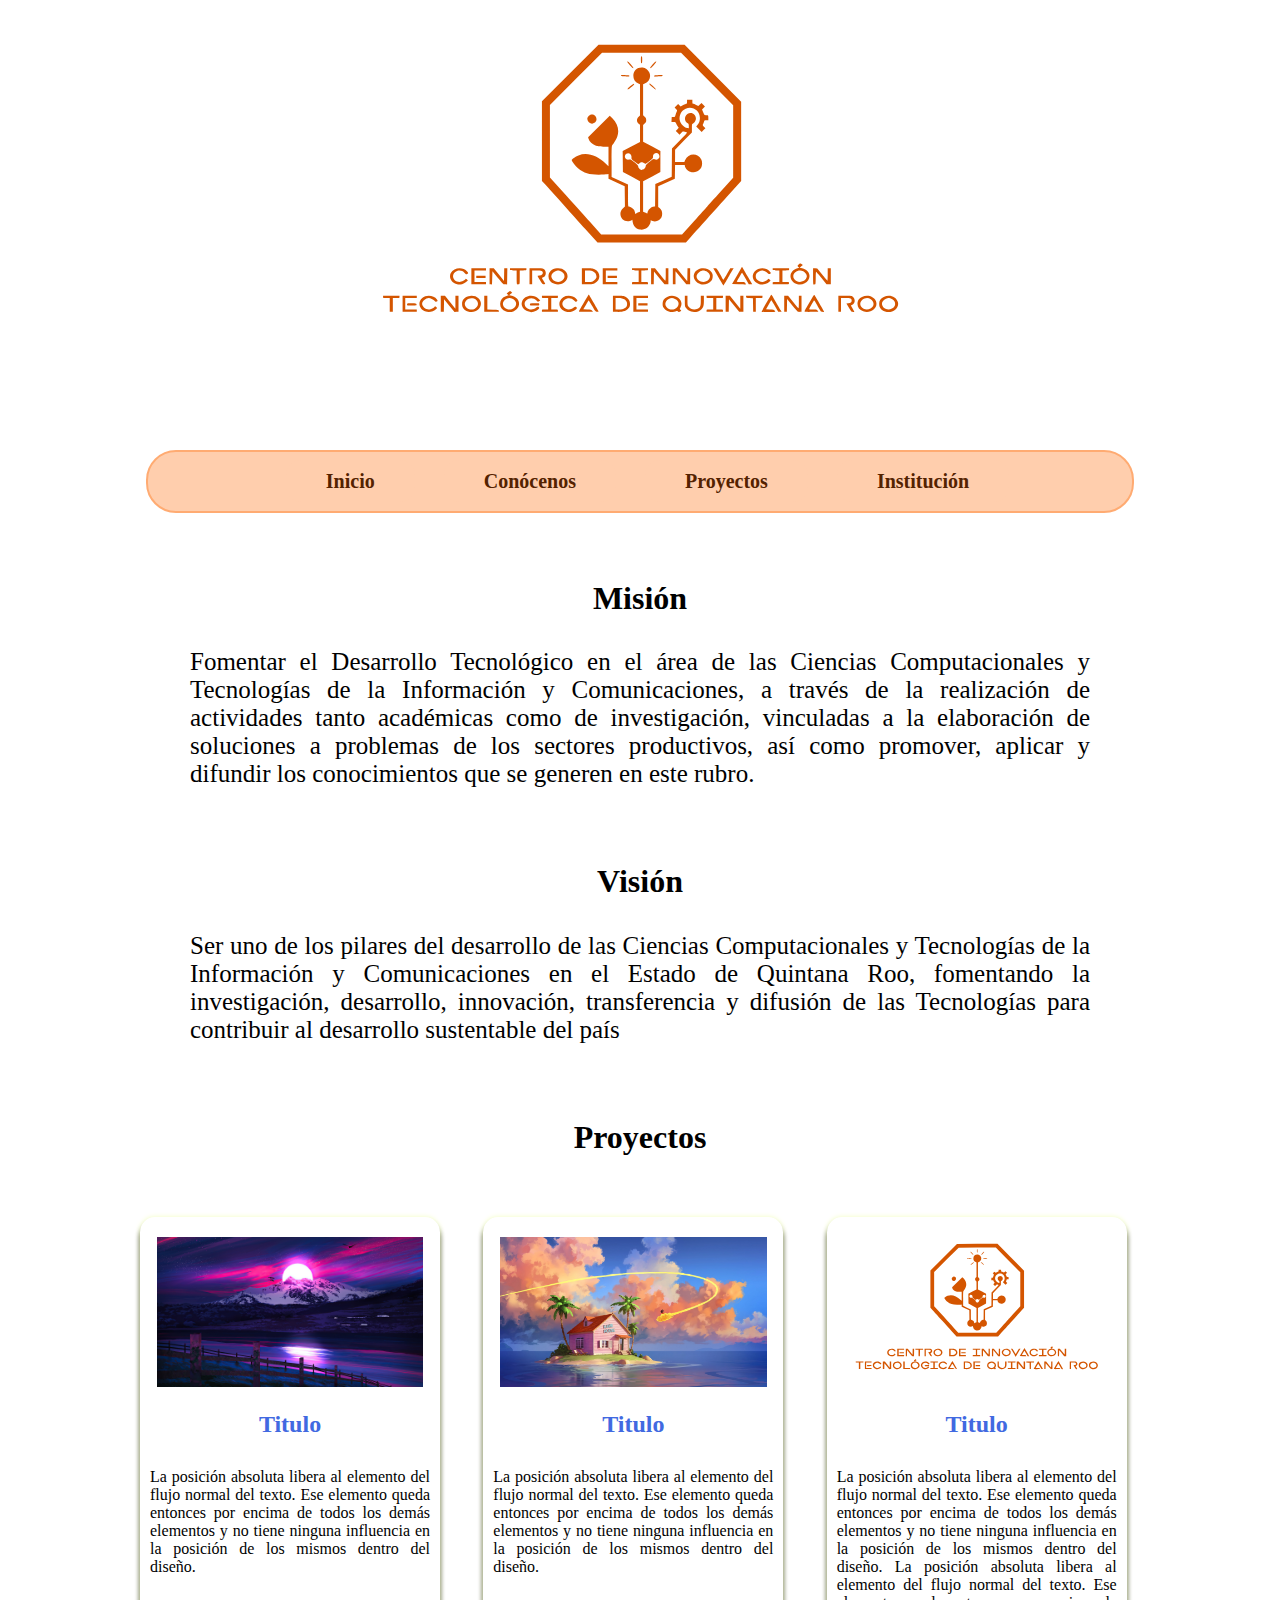
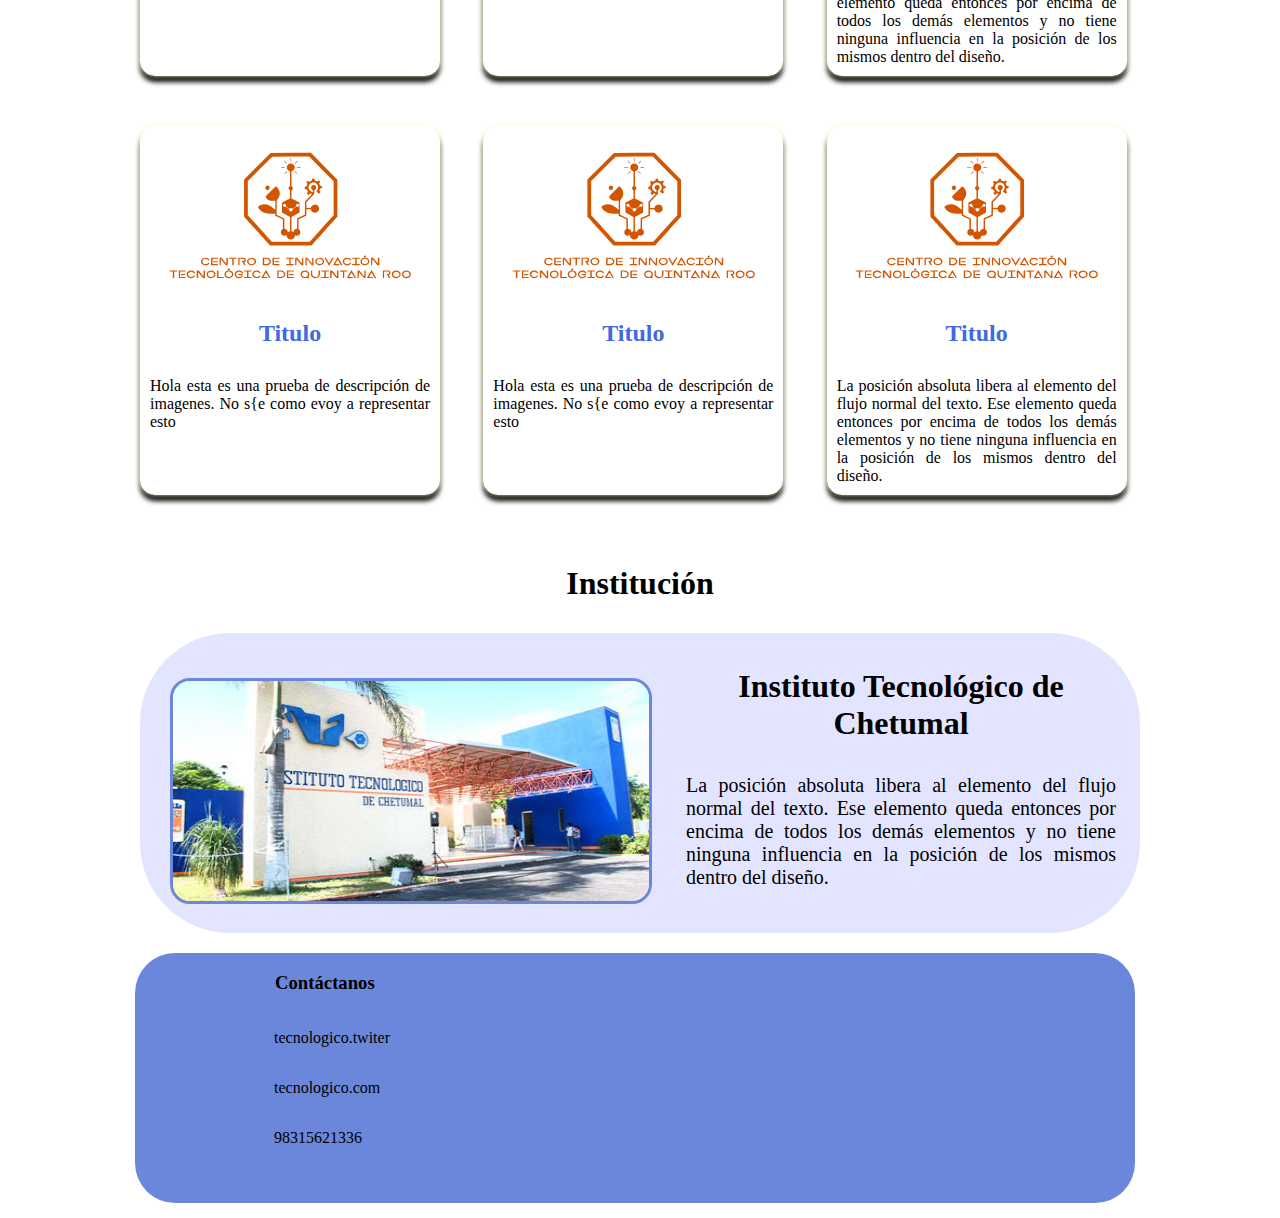
==== paginas/index.html @ 15951a75 "Primer commit" ====
<!doctype html>
<html>
	<link rel="stylesheet" href="https://cdnjs.cloudflare.com/ajax/libs/font-awesome/6.1.1/css/all.min.css" integrity="sha512-KfkfwYDsLkIlwQp6LFnl8zNdLGxu9YAA1QvwINks4PhcElQSvqcyVLLD9aMhXd13uQjoXtEKNosOWaZqXgel0g==" crossorigin="anonymous" referrerpolicy="no-referrer" />
	
	<link rel="stylesheet" type="text/css" media="all" href="estilos.css">
<head>
<meta charset="utf-8">
<title>index</title>
</head>	
<body>
	

	
	<header> <!-- -------------------------------------Encabezado ------------------------- -->
		<div id = "logo">
			<img src="logo.svg">
		</div>
		
			
		
	</header>
	
	<!--Menu que se implementará a la página web-->
	<div class = "separar"> 
		<div id="menu">
				<ul>			
					<li><a href="#"> Inicio </a></li>
					<li><a href	="#"> Conócenos </a></li>
					<li><a href="#proyectos"> Proyectos </a></li>

					<li><a href="#institucion"> Institución </a></li>
				</ul>
		</div>
	</div>
	
	
	<div class = "cajaInfo">
		
		<!--<img src="luna.jpg">-->
		<h1>Misión</h1>
		<p>Fomentar el Desarrollo Tecnológico en el área de las Ciencias Computacionales y Tecnologías de la Información y Comunicaciones, a través de la realización de actividades tanto académicas como de investigación, vinculadas a la elaboración de soluciones a problemas de los sectores productivos, así como promover, aplicar y difundir los conocimientos que se generen en este rubro.</p>
		
		
	
	</div>
	
	<div class = "cajaInfo">
		
		<!--<img src="luna.jpg">-->
		<h1>Visión</h1>
		<p>Ser uno de los pilares del desarrollo de las Ciencias Computacionales y Tecnologías de la Información y Comunicaciones en el Estado de Quintana Roo, fomentando la investigación, desarrollo, innovación, transferencia y difusión de las Tecnologías para contribuir al desarrollo sustentable del país</p>
		
		
	
	</div>
	
	<h1 id = "proyectos">Proyectos</h1>

	<div id = "cajaFotos">
		
		
	
		<div class = "galeria">
			<div class = "foto">
				<img src="luna.jpg">
			</div>

			<div class = "descripcionFoto">
				<h2>Titulo</h2>
				<p>La posición absoluta libera al elemento del flujo normal del texto. Ese elemento queda entonces por encima de todos los demás elementos y no tiene ninguna influencia en la posición de los mismos dentro del diseño.</p>
			</div>
		</div>

		<div class = "galeria">
			<div class = "foto">
				<img src="paisaje.jpg">
				
			</div>

			<div class = "descripcionFoto">
				<h2>Titulo</h2>
				<p>La posición absoluta libera al elemento del flujo normal del texto. Ese elemento queda entonces por encima de todos los demás elementos y no tiene ninguna influencia en la posición de los mismos dentro del diseño.</p>
			</div>
		</div>

		<div class = "galeria">
			<div class = "foto">
				<img src="logo.svg">
				
			</div>

			<div class = "descripcionFoto">
				<h2>Titulo</h2>
				<p>La posición absoluta libera al elemento del flujo normal del texto. Ese elemento queda entonces por encima de todos los demás elementos y no tiene ninguna influencia en la posición de los mismos dentro del diseño. La posición absoluta libera al elemento del flujo normal del texto. Ese elemento queda entonces por encima de todos los demás elementos y no tiene ninguna influencia en la posición de los mismos dentro del diseño.</p>
			</div>
		</div>

		<div class = "galeria">
			<div class = "foto">
				<img src="logo.svg">
				
			</div>

			<div class = "descripcionFoto">
				<h2>Titulo</h2>
				<p>Hola esta es una prueba de descripción de imagenes. No s{e como evoy a representar esto</p>
			</div>
		</div>
	
		<div class = "galeria">
			<div class = "foto">
				<img src="logo.svg">
				
			</div>

			<div class = "descripcionFoto">
				<h2>Titulo</h2>
				<p>Hola esta es una prueba de descripción de imagenes. No s{e como evoy a representar esto</p>
			</div>
		</div>
		
		<div class = "galeria">
			<div class = "foto">
				<img src="logo.svg">
				
			</div>

			<div class = "descripcionFoto">
				<h2>Titulo</h2>
				<p>La posición absoluta libera al elemento del flujo normal del texto. Ese elemento queda entonces por encima de todos los demás elementos y no tiene ninguna influencia en la posición de los mismos dentro del diseño.</p>
			</div>
		</div>
		
	</div>
	
	<h1 id = "institucion">Institución</h1>
	
	<div class = "info_imagen">
		
		<div >
			<img src="TEC_de_Chetumal.jpg">
				
		</div>
		
		
		<div class = "cajaInfo_texto">
			<h1>Instituto Tecnológico de Chetumal</h1>
			<p>La posición absoluta libera al elemento del flujo normal del texto. Ese elemento queda entonces por encima de todos los demás elementos y no tiene ninguna influencia en la posición de los mismos dentro del diseño.</p>
		</div>
		
		
	</div>
	
	
	
	
	
<footer>
	
	<div id = "contacto">
		<h3>Contáctanos</h3>
		
		<div class = "icon"><i class="fa-brands fa-twitter"></i><p>tecnologico.twiter</p></div>
		<div class = "icon"><i class="fa-brands fa-facebook"></i><p>tecnologico.com</p></div>
		<div class = "icon"><i class="fa-solid fa-mobile-button"></i><p>98315621336</p></div>
		
		
	</div>
	

</footer>
	
	
</body>
</html>
---- paginas/estilos.css ----
@charset "utf-8";
/* CSS Document */

/* -----------------------------Para resoluciones menores de 480------------------------------*/
@media only screen and (max-width:699px)
{
		p 
	 {
		color: rgb(0, 0, 0);
	 }

	 body
	 {
		display: flex;
		flex-direction: column;
		align-items: center;
		background: #ffffff;
		width: auto;
		margin: 0 auto;
		/*border: 2px solid rgb(0, 100, 100);*/

	 }


	 header
	 {

		display: flex;
		flex-direction: column;
		align-items: center;
		width: auto;
		height: 250px;
		background: #FFFFFF;
		/*border: 2px solid rgb(0, 0, 0);
		border-radius: 15px;*/
		margin: 20px;

	 }

		#logo{
			
			margin-top: 10px;
		}
		#logo img{
			height: 200px;
		}

	#menu{

		list-style: none;
		padding: 2px;
		width: 400px;
		height:220px;
		background: #FFCEAD	;
		text-align: center;
		border-radius: 30px;
		/*margin-left: auto;
		margin-top: 10px;
		margin-right: 10px;*/


	}

	#menu li {

		display: flex;
		flex-direction: column;
		text-align: center;
		padding-right: 25px;
		margin-bottom: 5px;
	}

	#menu li a {
		/*color: rgb(255, 255, 255);

		padding:10px;
		padding-left: 50px;
		padding-right: 50px;
		display: block;*/
		color: #542200 !important;
		font-size: 20px;
		font-weight: 600;
		padding: 0.5em 1em;
		background: #FFCEAD;
		border: none;
		position: relative;
		border-radius: 15px;
		text-decoration: none;


	}

		#menu li a:hover{
			color: brown!important;
			background: #F2FFBF;
			box-shadow: 0 0 20px #943B00;
			transition: all 0.2s ease;
		}


		div.cajaInfo{
			display: flex;
			flex-direction: column;
			align-items: center;
			width: 500px;

			border-radius: 50px;
			background: #FFFFFF;


		}

		div.cajaInfo h1{

		}

		div.cajaInfo p{

			font-size: 20px;
			text-align: justify;
			margin-top: 10px;
			margin-left: 50px;
			margin-right: 50px;

		}

		div.cajaInfo img{

			margin-top: 30px;
			margin-bottom: 30px;
			border-radius: 50px;
			width: 500px;
		}

		h1{
			margin-top: 50px;
		}

		#cajaFotos{
			display: grid;
			grid-template-columns: repeat(1, 1fr);
			grid-gap: 10px;
			grid-auto-rows: minmax(100px, auto);

			/*margin-left: auto;
			margin-right: 10px;
			border: 2px solid;*/
			width: 300px;
			/*margin: 100px;*/
			flex-direction: row;
			margin-top: 20px;

		}

		div.galeria {
			display: flex;
			flex-direction: column;
			align-items: center;
			margin: auto;
			box-shadow: 0 0px 5px 0 #F2FFBF, 0 6px 5px 0 rgba(0,0,0,9);
			width: 300px;
			border-radius: 15px;


		}

		div.foto img{
			margin-top: 20px;
			width: 100%;
			height: 150px;
		}

		div.descripcionFoto{

			display: flex;
			flex-direction: column;
			align-content: center;


		}

		div.galeria:hover{
			box-shadow: 0 2px 2px 0 lightskyblue, 0 6px 20px 0 rgba(0,0,0,9);
			/*box-shadow: 0 0 30px rgba(255, 255, 255, .9);*/
			transition: all 0.2s ease;
		}

		div.galeria h2{
			text-align: center;
			color: royalblue;
		}

		div.galeria p{
			margin: 10px;
			text-align: justify;
		}
	
	
	
	.info_imagen{
		display: flex;
		flex-direction: column;
		align-items: center;
		
		width: 400px;
		height: auto;
		border-radius: 90px;
		background: #E3E4FF;
		margin: 20px 0;
	}
	
	.info_imagen div img {
		margin-top: 20px;
		width: 100%;
		height: 150px;
		border: 3px solid #6A87DB;
		border-radius: 20px;
		
	}

	.cajaInfo_texto{
		display: none;
		display: flex;
		flex-direction: column;
		align-items: center;
		margin: 20px 0;
		width: 350px;
		
		
	}
	
	.cajaInfo_texto p{
		
		font-size: 20px;
		text-align: justify;
		margin: 10px;
		
	}

	.cajaInfo_texto h1{
		display: flex;
		text-align: center;
		margin-top: 0px;
	}






		footer {
			display: flex;
			flex-direction: row;
			width: 650px;
			height: 250px;
			margin-top: 10px;
			margin-left: 0px;
			background: #6A87DB;
			border-radius: 40px;
			margin-bottom: 15px;

		}

		#contacto{
			display: flex;
			flex-direction: column;
			align-items: flex-start;

			padding-left: 20px;
			width: 200px;

		}

		#contacto h3{
			margin-left: 120px;
		}
		.fa-brands{

			font-size: 200%;
		}

		div.icon{
			display: flex;
			flex-direction: row;
			margin-left: 70px;
		}

		div.icon i{
			padding-left: 9px;
			padding-top: 6px;
			padding-bottom: 6px;
			display: flex;

			width: 40px;


		}
		.fa-solid{

			font-size: 200%;
		}



}

/* --------------------------Para resoluciones mayores de 481--------------------------*/
@media only screen and (min-width:700px)
{
 p 
 {
 	color: rgb(0, 0, 0);
 }

 body
 {
	display: flex;
	flex-direction: column;
	align-items: center;
    background: #ffffff;
    width: auto;
    margin: 0 auto;
    /*border: 2px solid rgb(0, 100, 100);*/

 }


 header
 {
	 
	display: flex;
	flex-direction: column;
	align-items: center;
    width: auto;
    height: 350px;
    background: #FFFFFF;
	/*border: 2px solid rgb(0, 0, 0);
	border-radius: 15px;*/
	margin: 20px;
	
 }

	#logo{
		margin-top: 10px;
	}
	#logo img{
		height: 320px;
	}
	
	.separar{
		display: flex;
		flex-direction: column;
		align-items: center;
		top: 0;
		position: sticky;
		background: rgba(255,255,255,0.99);
		width: 1024px;
		height: 80px;
		padding-top: 10px;
		
		
		
		
	}
#menu{
	display: flex;
	flex-direction: column;	
	align-items: center;
	top: 10px;
	position: static;
	list-style: none;
	padding: 2px;
    width: 700px;
    height: 55px;
    background: #FFCEAD	;
    text-align: center;
	border-radius: 30px;
	border: 2px solid #FFAB72;
	/*margin-left: auto;
	margin-top: 10px;
	margin-right: 10px;*/
	
	
}

	
#menu li {
	
	display: inline-block;
	text-align: center;
	padding-right: 25px;
}

#menu li a {
    /*color: rgb(255, 255, 255);
	
	padding:10px;
	padding-left: 50px;
	padding-right: 50px;
	display: block;*/
	color: #542200 !important;
  	font-size: 20px;
  	font-weight: 600;
  	padding: 0.5em 1em;
  	background: #FFCEAD;
  	border: none;
  	position: relative;
	border-radius: 15px;
	text-decoration: none;
	
	
}
	
	#menu li a:hover{
		color: brown!important;
		background: #F2FFBF;
  		box-shadow: 0 0 20px #943B00;
  		transition: all 0.2s ease;
	}
	
	
	div.cajaInfo{
		display: flex;
		flex-direction: column;
		align-items: center;
		width: 600px;
		
		border-radius: 50px;
		background: #FFFFFF;
		
		
	}
	
	div.cajaInfo h1{
		
	}
	
	div.cajaInfo p{
		
		font-size: 25px;
		text-align: justify;
		margin-top: 10px;
		margin-left: 50px;
		margin-right: 50px;
		
	}
	
	div.cajaInfo img{
		
		margin-top: 30px;
		margin-bottom: 30px;
		border-radius: 50px;
		width: 500px;
	}
	
	h1{
		margin-top: 50px;
	}
	
	#cajaFotos{
		display: grid;
  		grid-template-columns: repeat(2, 1fr);
  		grid-gap: 10px;
  		grid-auto-rows: minmax(100px, auto);
		
		/*margin-left: auto;
		margin-right: 10px;
		border: 2px solid;*/
		width: 700px;
		/*margin: 100px;*/
		flex-direction: row;
		margin-top: 20px;
		
	}
	
	div.galeria {
		display: flex;
		flex-direction: column;
		align-items: center;
		margin: 20px;
		box-shadow: 0 0px 5px 0 #F2FFBF, 0 6px 5px 0 rgba(0,0,0,9);
		width: 300px;
		border-radius: 15px;
		
		
	}
	
	div.foto img{
		margin-top: 20px;
		width: 100%;
		height: 150px;
	}
	
	div.descripcionFoto{
		
		display: flex;
		flex-direction: column;
		align-content: center;
		
		
	}
	
	div.galeria:hover{
		box-shadow: 0 2px 2px 0 lightskyblue, 0 6px 20px 0 rgba(0,0,0,9);
		/*box-shadow: 0 0 30px rgba(255, 255, 255, .9);*/
  		transition: all 0.2s ease;
	}
	
	div.galeria h2{
		text-align: center;
		color: royalblue;
	}
		
	div.galeria p{
		margin: 10px;
		text-align: justify;
	}
	


		
	.info_imagen{
		display: flex;
		flex-direction: column;
		align-items: center;
		
		width: 650px;
		height: auto;
		border-radius: 90px;
		background: #E3E4FF;
		margin: 10px 0;
	}
	
	.info_imagen div img {
		margin-top: 20px;
		width: 100%;
		height: px;
		border: 3px solid #6A87DB;
		border-radius: 20px;
		
	}

	.cajaInfo_texto{
		display: none;
		display: flex;
		flex-direction: column;
		align-items: center;
		margin: 20px 0;
		width: 550px;
		
		
	}
	
	.cajaInfo_texto p{
		
		font-size: 20px;
		text-align: justify;
		margin: 10px;
		
	}

	.cajaInfo_texto h1{
		display: flex;
		text-align: center;
		margin-top: 0px;
	}


	footer {
		display: flex;
		flex-direction: row;
		width: 650px;
		height: 250px;
		margin-top: 10px;
		margin-left: 0px;
		background: #6A87DB;
		border-radius: 40px;
		margin-bottom: 15px;

	}
	
	#contacto{
		display: flex;
		flex-direction: column;
		align-items: flex-start;
		
		padding-left: 20px;
		width: 200px;
		
	}
	
	#contacto h3{
		margin-left: 120px;
	}
	.fa-brands{
		
		font-size: 200%;
	}
	
	div.icon{
		display: flex;
		flex-direction: row;
		margin-left: 70px;
	}
	
	div.icon i{
		padding-left: 9px;
		padding-top: 6px;
		padding-bottom: 6px;
		display: flex;
		
		width: 40px;
		
		
	}
	.fa-solid{
		
		font-size: 200%;
	}

}

/* --------------------------Para resoluciones mayores de 1024-----------------------------------*/
@media only screen and (min-width:1024px)
{
 p 
 {
 	color: rgb(0, 0, 0);
 }

 body
 {
	display: flex;
	flex-direction: column;
	align-items: center;
    background: #ffffff;
    width: 1024px;
    margin: 0 auto;
    /*border: 2px solid rgb(0, 100, 100);*/

 }


 header
 {
	 
	display: flex;
	flex-direction: column;
	align-items: center;
    width: auto;
    height: 400px;
    background: #FFFFFF;
	/*border: 2px solid rgb(0, 0, 0);
	border-radius: 15px;*/
	margin: 20px;
	
 }

	#logo{
		margin-top: 10px;
	}
	#logo img{
		height: 320px;
	}
	
#menu{
	display: flex;
	align-items: center;
	list-style: none;
	padding: 2px;
    width: 980px;
    height: 55px;
    background: #FFCEAD	;
    text-align: center;
	border-radius: 30px;
	/*margin-left: auto;
	margin-top: 10px;
	margin-right: 10px;*/
	
}

#menu li {
	
	display: inline-block;
	text-align: center;
	padding-right: 25px;
}

#menu li a {
    /*color: rgb(255, 255, 255);
	
	padding:10px;
	padding-left: 50px;
	padding-right: 50px;
	display: block;*/
	color: #542200 !important;
  	font-size: 20px;
  	font-weight: 600;
  	padding: 0.5em 2em;
  	background: #FFCEAD;
  	border: none;
  	position: relative;
	border-radius: 15px;
	text-decoration: none;
	
	
}
	
	#menu li a:hover{
		color: brown!important;
		background: #F2FFBF;
  		box-shadow: 0 0 20px #943B00;
  		transition: all 0.2s ease;
	}
	
	
	div.cajaInfo{
		display: flex;
		flex-direction: column;
		align-items: center;
		width: 1000px;
		
		border-radius: 50px;
		background: #FFFFFF;
		
		
	}
	
	div.cajaInfo h1{
		
	}
	
	div.cajaInfo p{
		
		font-size: 25px;
		text-align: justify;
		margin-top: 10px;
		margin-left: 50px;
		margin-right: 50px;
		
	}
	
	
	
	h1{
		margin-top: 50px;
	}
	
	#cajaFotos{
		display: grid;
  		grid-template-columns: repeat(3, 1fr);
  		grid-gap: 10px;
  		grid-auto-rows: minmax(100px, auto);
		
		/*margin-left: auto;
		margin-right: 10px;
		border: 2px solid;*/
		width: 1020px;
		/*margin: 100px;*/
		flex-direction: row;
		margin-top: 20px;
		
	}
	
	div.galeria {
		display: flex;
		flex-direction: column;
		align-items: center;
		margin: 20px 10px;
		box-shadow: 0 0px 5px 0 #F2FFBF, 0 6px 5px 0 rgba(0,0,0,9);
		width: 300px;
		border-radius: 15px;
		
		
	}
	
	div.foto img{
		margin-top: 20px;
		width: 100%;
		height: 150px;
	}
	
	div.descripcionFoto{
		
		display: flex;
		flex-direction: column;
		align-content: center;
		
		
	}
	
	div.galeria:hover{
		box-shadow: 0 2px 2px 0 lightskyblue, 0 6px 20px 0 rgba(0,0,0,9);
		/*box-shadow: 0 0 30px rgba(255, 255, 255, .9);*/
  		transition: all 0.2s ease;
	}
	
	div.galeria h2{
		text-align: center;
		color: royalblue;
	}
	
	div.galeria p{
		margin: 10px;
		text-align: justify;
	}
	
	
	
	.info_imagen{
		display: flex;
		flex-direction: row;
		align-items: center;
		
		width: 1000px;
		height: 300px;
		border-radius: 90px;
		background: #E3E4FF;
		margin: 10px 0;
	}
	
	.info_imagen div img {
		margin-left: 30px;
		width: 100%;
		height: 220px;
		border: 3px solid #6A87DB;
		border-radius: 20px;
		
	}

	.cajaInfo_texto{
		display: none;
		display: flex;
		flex-direction: column;
		align-items: center;
		margin-left: 60px;
		
		width: 450px;
		
		
	}
	
	.cajaInfo_texto p{
		
		font-size: 20px;
		text-align: justify;
		margin: 10px;
		
	}

	.cajaInfo_texto h1{
		display: flex;
		text-align: center;
		margin-top: 0px;
	}
	footer {
		display: flex;
		flex-direction: row;
		width: 1000px;
		height: 250px;
		margin-top: 10px;
		margin-left: 5px;
		margin-right: 15px;
		background: #6A87DB;
		border-radius: 40px;
		margin-bottom: 15px;

	}
	
	#contacto{
		display: flex;
		flex-direction: column;
		align-items: flex-start;
		
		padding-left: 20px;
		width: 350px;
		
	}
	
	#contacto h3{
		margin-left: 120px;
	}
	.fa-brands{
		
		font-size: 200%;
	}
	
	div.icon{
		display: flex;
		flex-direction: row;
		margin-left: 70px;
	}
	
	div.icon i{
		padding-left: 9px;
		padding-top: 6px;
		padding-bottom: 6px;
		display: flex;
		
		width: 40px;
		
		
	}
	.fa-solid{
		
		font-size: 200%;
	}
}
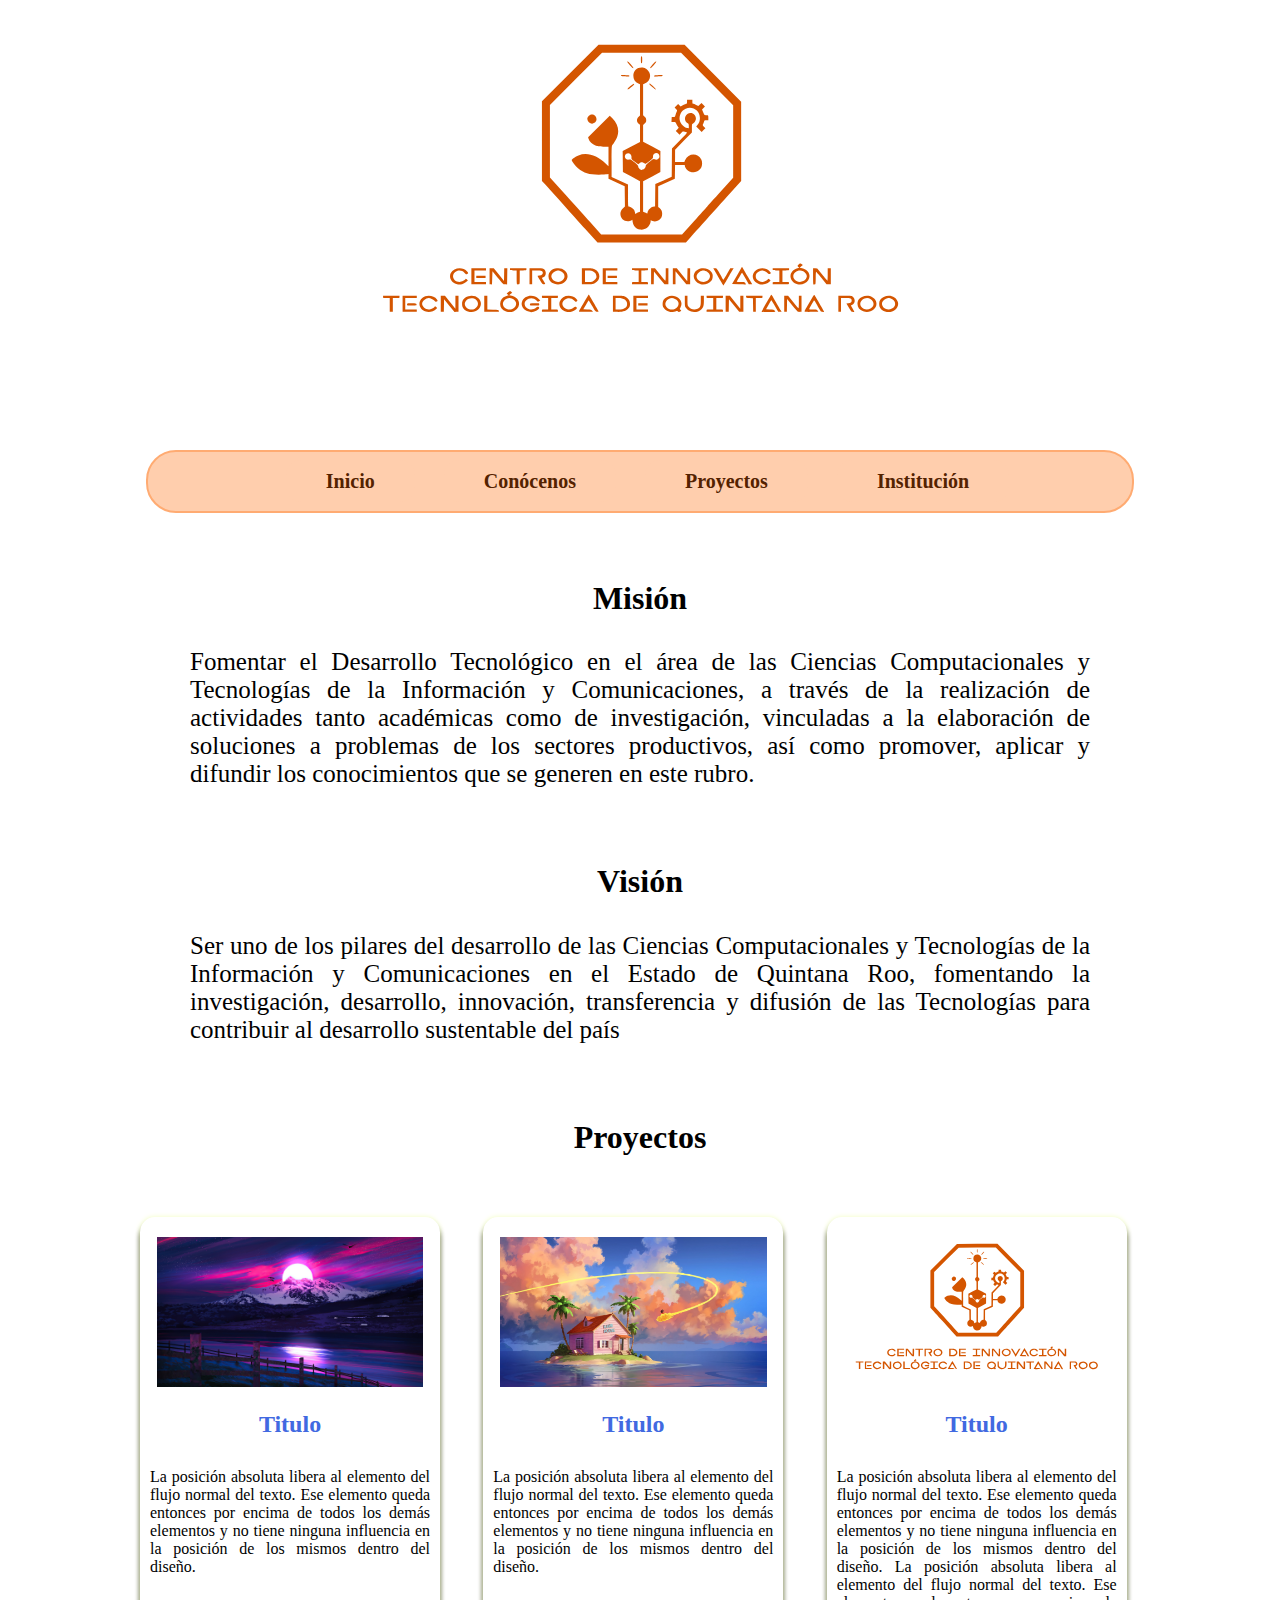
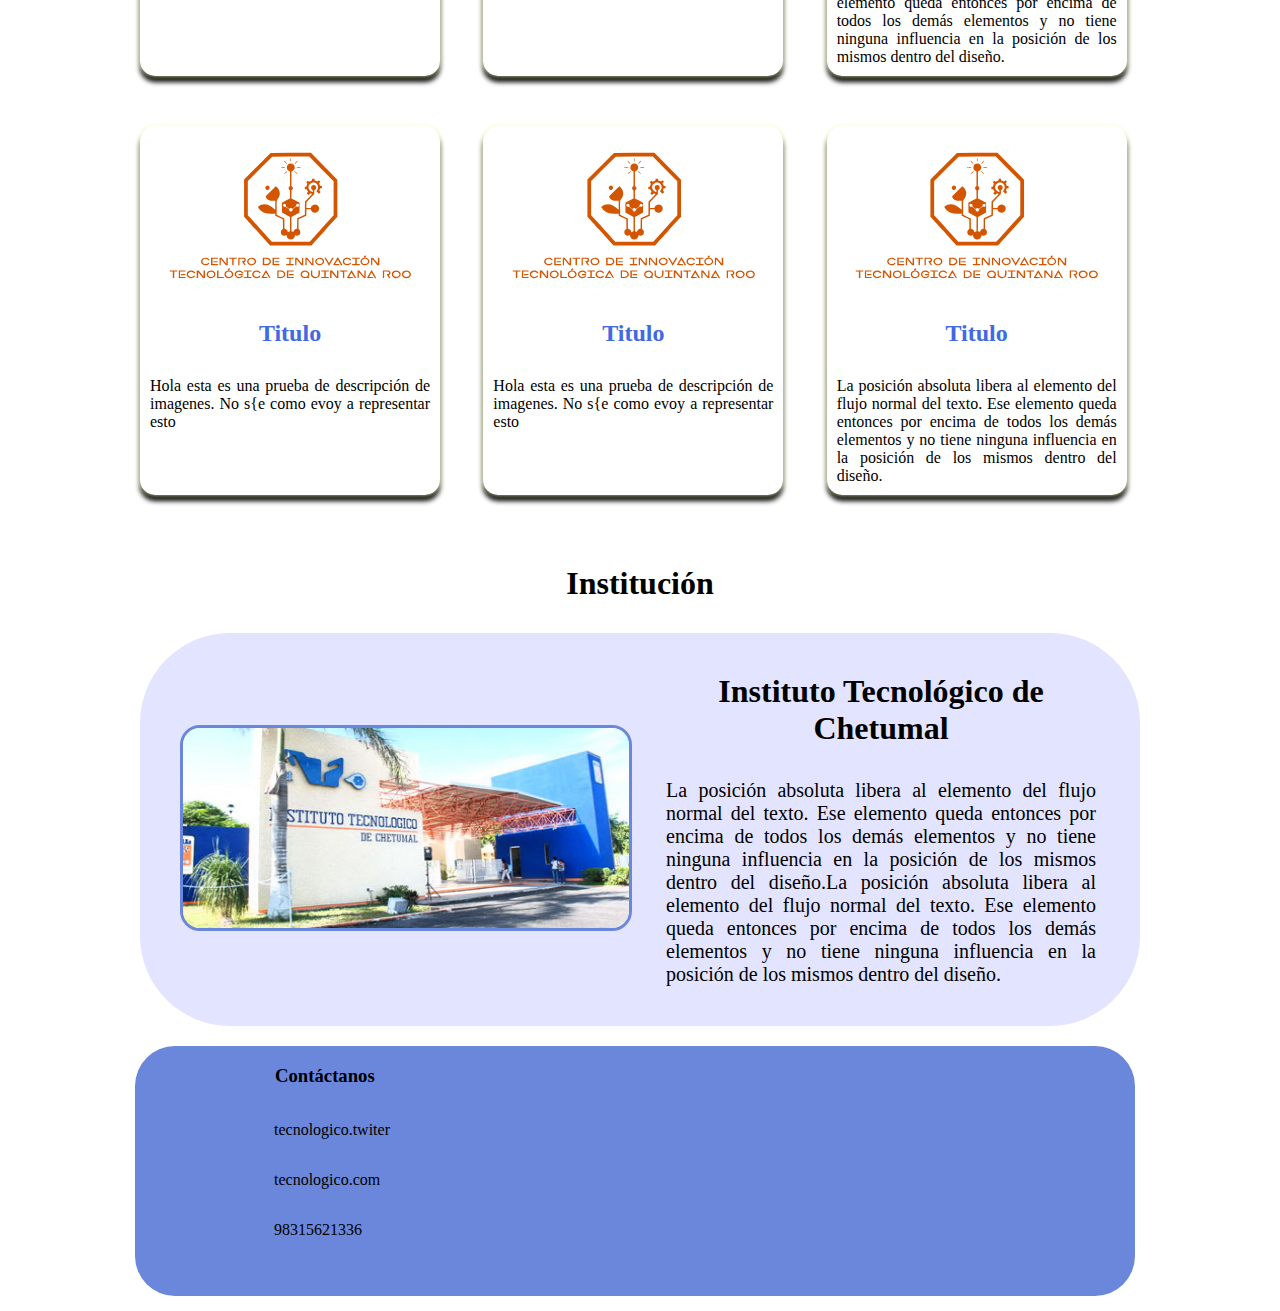
==== commit fdfc4c1f: "Ajuste de imágenes" ====
--- a/paginas/index.html
+++ b/paginas/index.html
@@ -145,7 +145,7 @@
 		
 		<div class = "cajaInfo_texto">
 			<h1>Instituto Tecnológico de Chetumal</h1>
-			<p>La posición absoluta libera al elemento del flujo normal del texto. Ese elemento queda entonces por encima de todos los demás elementos y no tiene ninguna influencia en la posición de los mismos dentro del diseño.</p>
+			<p>La posición absoluta libera al elemento del flujo normal del texto. Ese elemento queda entonces por encima de todos los demás elementos y no tiene ninguna influencia en la posición de los mismos dentro del diseño.La posición absoluta libera al elemento del flujo normal del texto. Ese elemento queda entonces por encima de todos los demás elementos y no tiene ninguna influencia en la posición de los mismos dentro del diseño.</p>
 		</div>
 		
 		
--- a/paginas/estilos.css
+++ b/paginas/estilos.css
@@ -210,7 +210,7 @@
 	}
 	
 	.info_imagen div img {
-		margin-top: 20px;
+		margin-top: 40px;
 		width: 100%;
 		height: 150px;
 		border: 3px solid #6A87DB;
@@ -225,7 +225,7 @@
 		align-items: center;
 		margin: 20px 0;
 		width: 350px;
-		
+		margin-bottom: 40px;
 		
 	}
 	
@@ -251,8 +251,8 @@
 		footer {
 			display: flex;
 			flex-direction: row;
-			width: 650px;
-			height: 250px;
+			width: 400px;
+			height: 600px;
 			margin-top: 10px;
 			margin-left: 0px;
 			background: #6A87DB;
@@ -265,6 +265,7 @@
 			display: flex;
 			flex-direction: column;
 			align-items: flex-start;
+			margin-left: 20px;
 
 			padding-left: 20px;
 			width: 200px;
@@ -532,7 +533,7 @@
 	}
 	
 	.info_imagen div img {
-		margin-top: 20px;
+		margin-top: 30px;
 		width: 100%;
 		height: px;
 		border: 3px solid #6A87DB;
@@ -813,19 +814,19 @@
 		align-items: center;
 		
 		width: 1000px;
-		height: 300px;
+		height: auto;
 		border-radius: 90px;
 		background: #E3E4FF;
 		margin: 10px 0;
 	}
 	
 	.info_imagen div img {
-		margin-left: 30px;
+		margin-left: 40px;
 		width: 100%;
-		height: 220px;
+		height: 200px;
 		border: 3px solid #6A87DB;
 		border-radius: 20px;
-		
+		margin-top: 0px;
 	}
 
 	.cajaInfo_texto{
@@ -833,7 +834,9 @@
 		display: flex;
 		flex-direction: column;
 		align-items: center;
-		margin-left: 60px;
+		margin-top: 40px;
+		margin-bottom: 30px;
+		margin-left: 70px;
 		
 		width: 450px;
 		
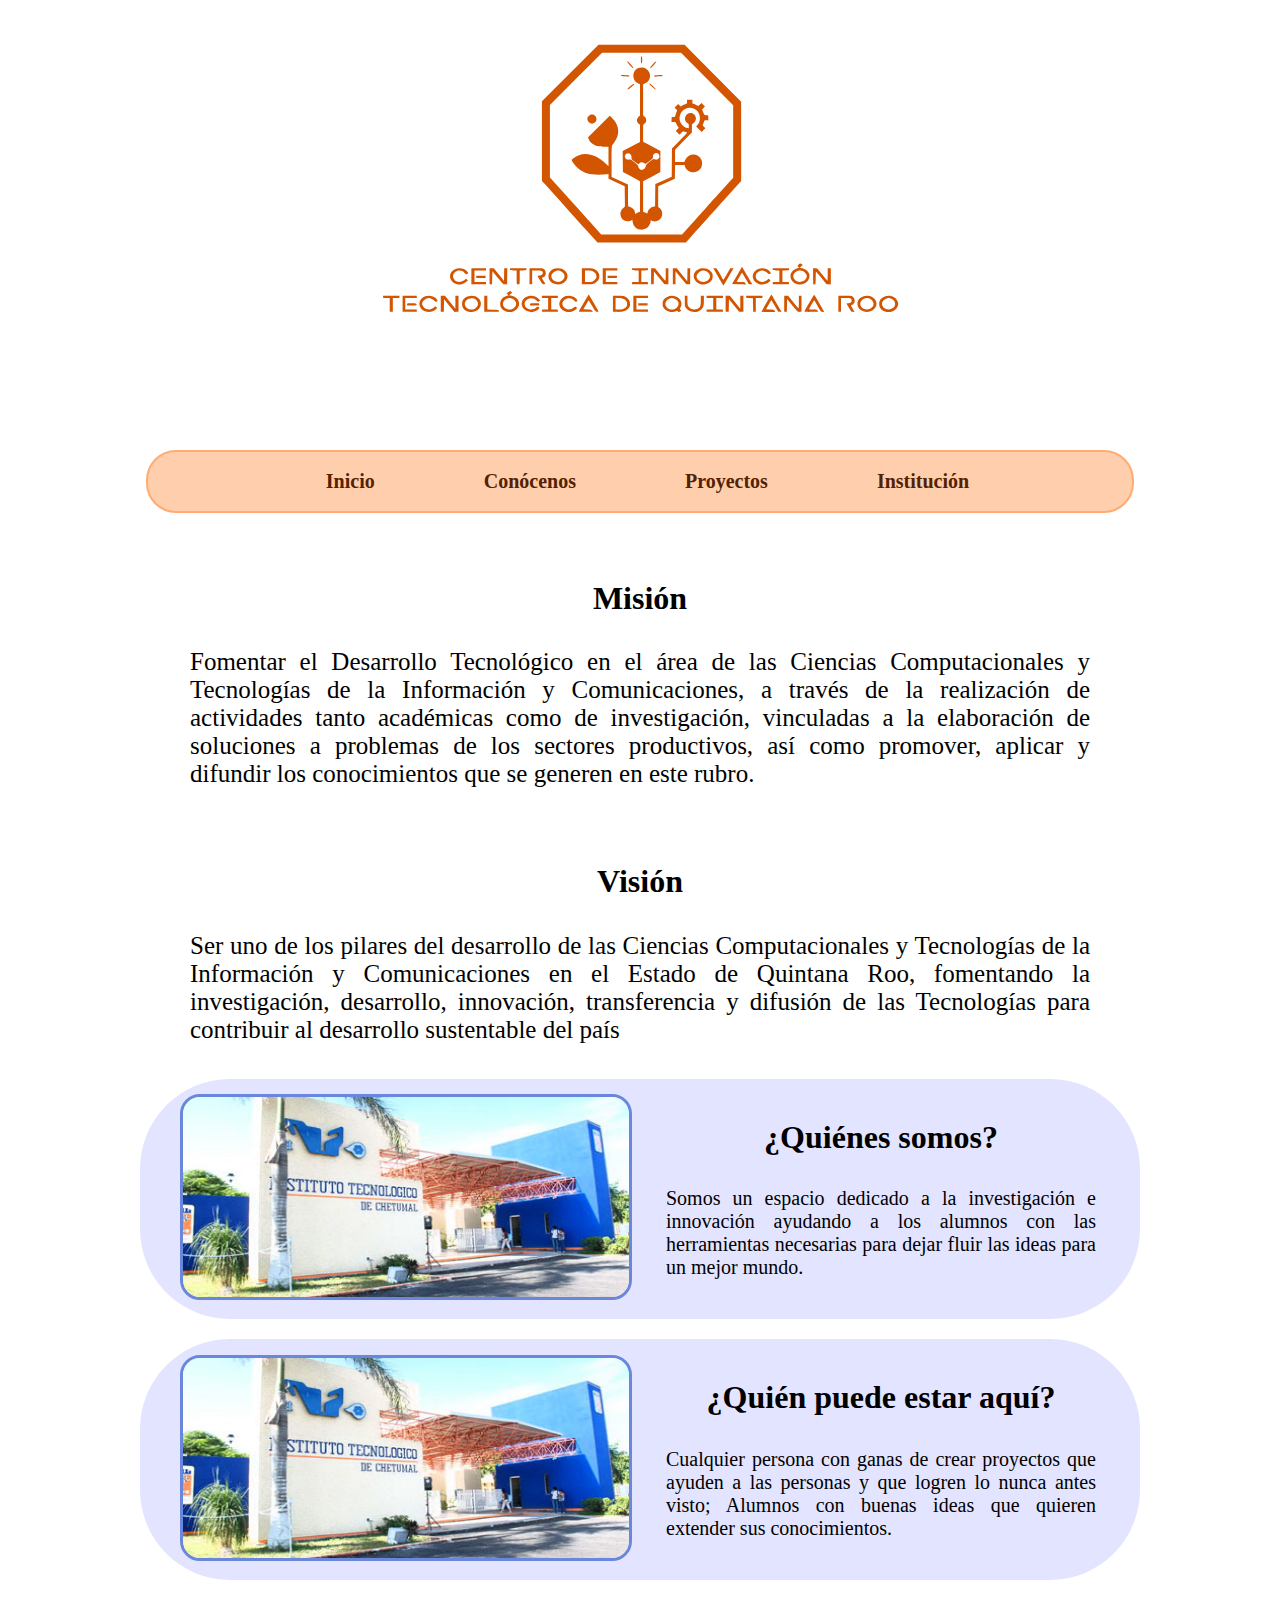
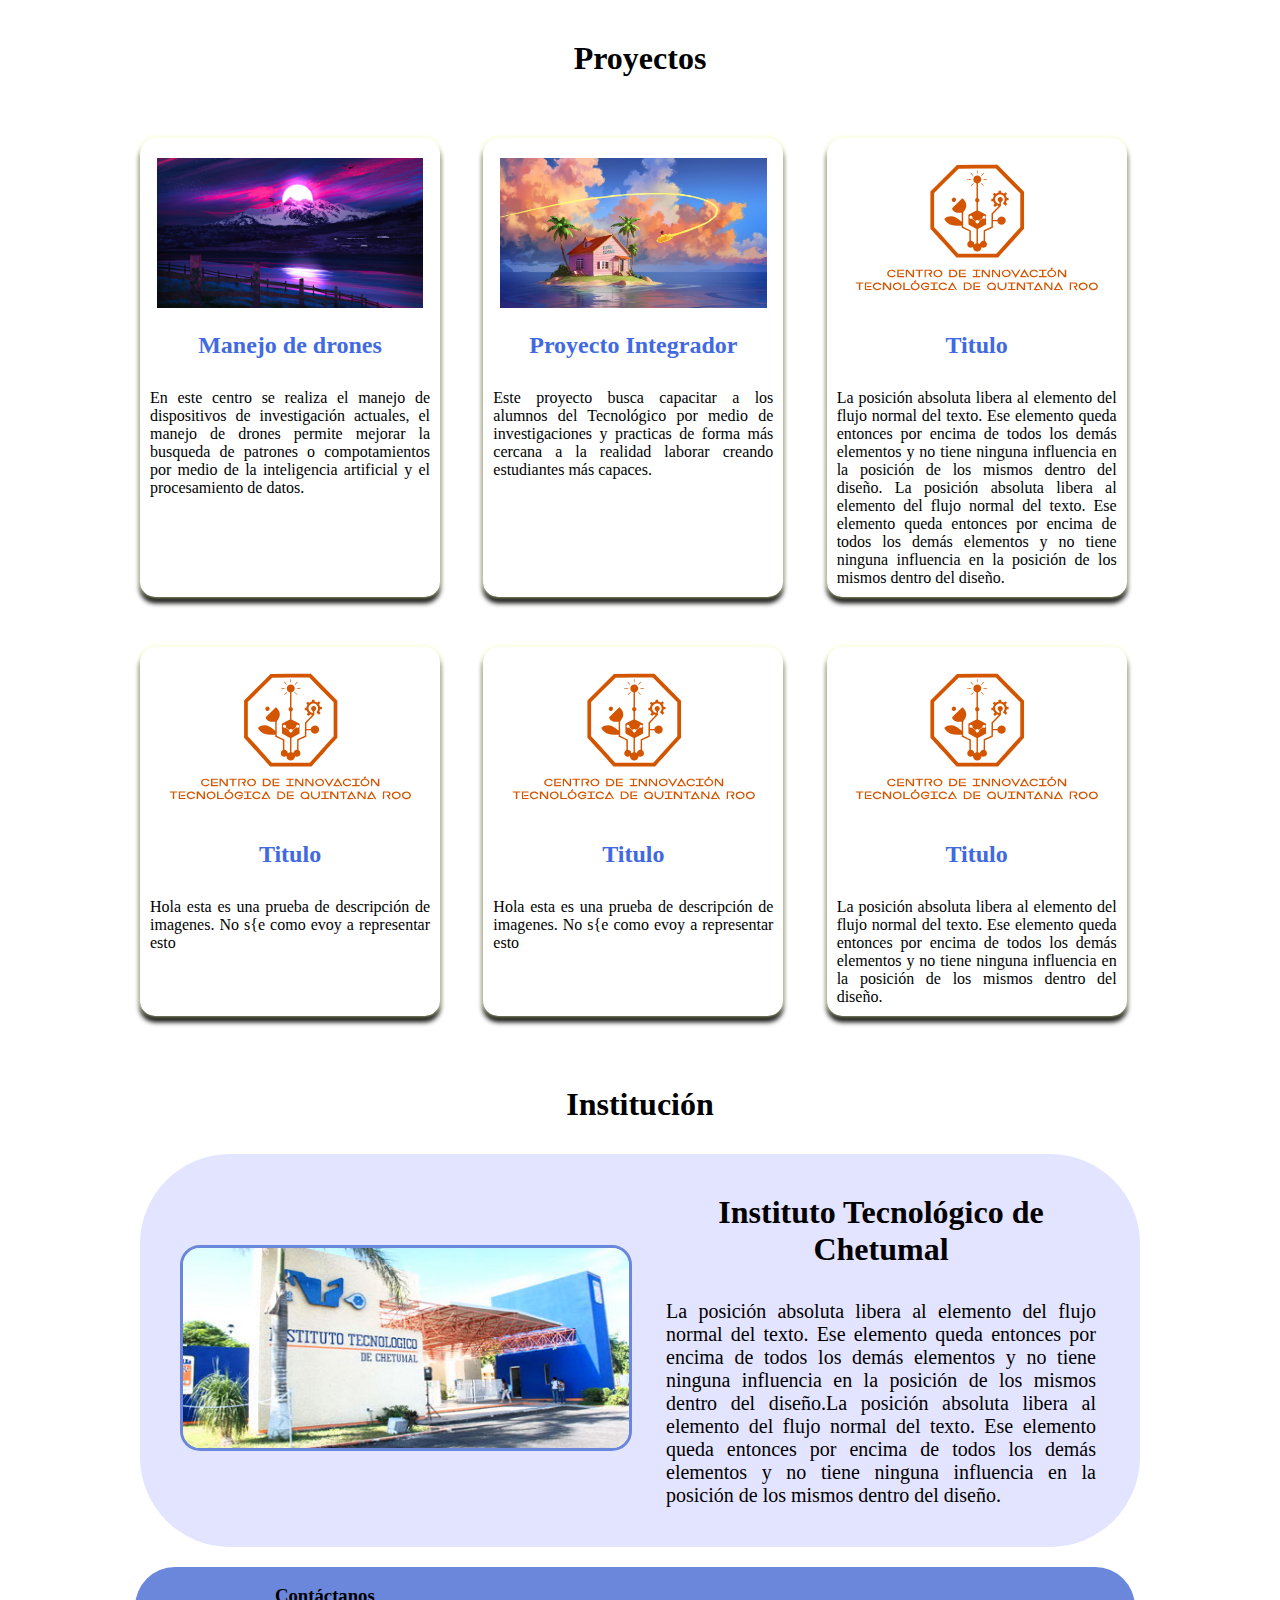
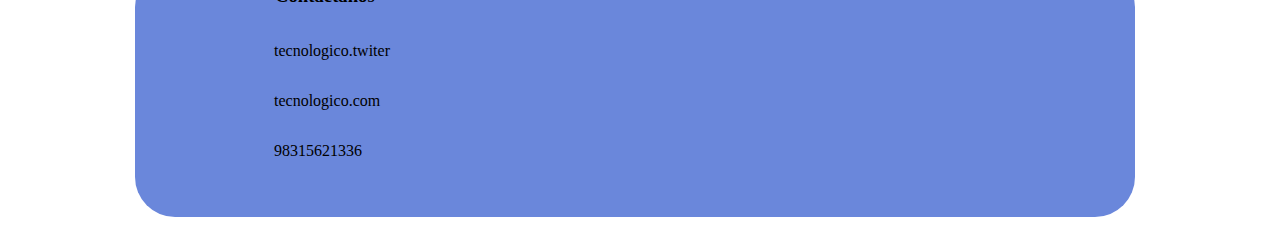
==== commit 12d870b9: "Apartado Conocenos" ====
--- a/paginas/index.html
+++ b/paginas/index.html
@@ -25,7 +25,7 @@
 		<div id="menu">
 				<ul>			
 					<li><a href="#"> Inicio </a></li>
-					<li><a href	="#"> Conócenos </a></li>
+					<li><a href="#conocenos"> Conócenos </a></li>
 					<li><a href="#proyectos"> Proyectos </a></li>
 
 					<li><a href="#institucion"> Institución </a></li>
@@ -37,7 +37,7 @@
 	<div class = "cajaInfo">
 		
 		<!--<img src="luna.jpg">-->
-		<h1>Misión</h1>
+		<h1 >Misión</h1>
 		<p>Fomentar el Desarrollo Tecnológico en el área de las Ciencias Computacionales y Tecnologías de la Información y Comunicaciones, a través de la realización de actividades tanto académicas como de investigación, vinculadas a la elaboración de soluciones a problemas de los sectores productivos, así como promover, aplicar y difundir los conocimientos que se generen en este rubro.</p>
 		
 		
@@ -53,6 +53,35 @@
 		
 	
 	</div>
+
+	<div class = "info_imagen">
+		
+		<div class="conocenos" >
+			<img src="TEC_de_Chetumal.jpg">
+				
+		</div>
+		
+		
+		<div class = "cajaInfo_texto">
+			<h1>¿Quiénes somos?</h1>
+			<p>Somos un espacio dedicado a la investigación e innovación ayudando a los alumnos con las herramientas necesarias para dejar fluir las ideas para un mejor mundo.</p>
+		</div>		
+	</div>
+
+	<div class = "info_imagen">
+		
+		<div >
+			<img src="TEC_de_Chetumal.jpg">
+				
+		</div>
+		
+		
+		<div class = "cajaInfo_texto">
+			<h1>¿Quién puede estar aquí?</h1>
+			<p>Cualquier persona con ganas de crear proyectos que ayuden a las personas y que logren lo nunca antes visto; Alumnos con buenas ideas que quieren extender sus conocimientos.</p>
+		</div>		
+	</div>
+	
 	
 	<h1 id = "proyectos">Proyectos</h1>
 
@@ -66,8 +95,8 @@
 			</div>
 
 			<div class = "descripcionFoto">
-				<h2>Titulo</h2>
-				<p>La posición absoluta libera al elemento del flujo normal del texto. Ese elemento queda entonces por encima de todos los demás elementos y no tiene ninguna influencia en la posición de los mismos dentro del diseño.</p>
+				<h2>Manejo de drones</h2>
+				<p>En este centro se realiza el manejo de dispositivos de investigación actuales, el manejo de drones permite mejorar la busqueda de patrones o compotamientos por medio de la inteligencia artificial y el procesamiento de datos. </p>
 			</div>
 		</div>
 
@@ -78,8 +107,8 @@
 			</div>
 
 			<div class = "descripcionFoto">
-				<h2>Titulo</h2>
-				<p>La posición absoluta libera al elemento del flujo normal del texto. Ese elemento queda entonces por encima de todos los demás elementos y no tiene ninguna influencia en la posición de los mismos dentro del diseño.</p>
+				<h2>Proyecto Integrador</h2>
+				<p>Este proyecto busca capacitar a los alumnos del Tecnológico por medio de investigaciones y practicas de forma más cercana a la realidad laborar creando estudiantes más capaces.</p>
 			</div>
 		</div>
 
--- a/paginas/estilos.css
+++ b/paginas/estilos.css
@@ -45,12 +45,18 @@
 			height: 200px;
 		}
 
+		.separar{
+			top:0;
+			position: sticky;
+		}
 	#menu{
+		margin: 0px;
+		padding: 0px;
 
 		list-style: none;
 		padding: 2px;
 		width: 400px;
-		height:220px;
+		height:auto;
 		background: #FFCEAD	;
 		text-align: center;
 		border-radius: 30px;
@@ -61,15 +67,42 @@
 
 	}
 
+	#btnMenu{
+		position: relative;
+		width: auto;
+	}
+	#menu ul{
+		
+		position: relative;
+		padding-right: 42px;
+		margin-top: 0px;
+		margin-bottom: 0px;
+	}
 	#menu li {
 
 		display: flex;
 		flex-direction: column;
 		text-align: center;
-		padding-right: 25px;
-		margin-bottom: 5px;
-	}
-
+		padding-right: 0px;
+		margin-bottom: 10px;
+	}
+	
+    #btnMenu ul{
+		display: none;
+		position: absolute;
+		padding: 10px 0px;
+
+	}
+
+	
+	
+	#btnMenu:hover > ul{
+		display: flex;
+		position: relative;
+		flex-direction: column;
+		align-items: center;
+	}
+	
 	#menu li a {
 		/*color: rgb(255, 255, 255);
 
@@ -679,6 +712,10 @@
 	margin-right: 10px;*/
 	
 }
+#btnMenu{
+
+	display: none;
+}
 
 #menu li {
 	
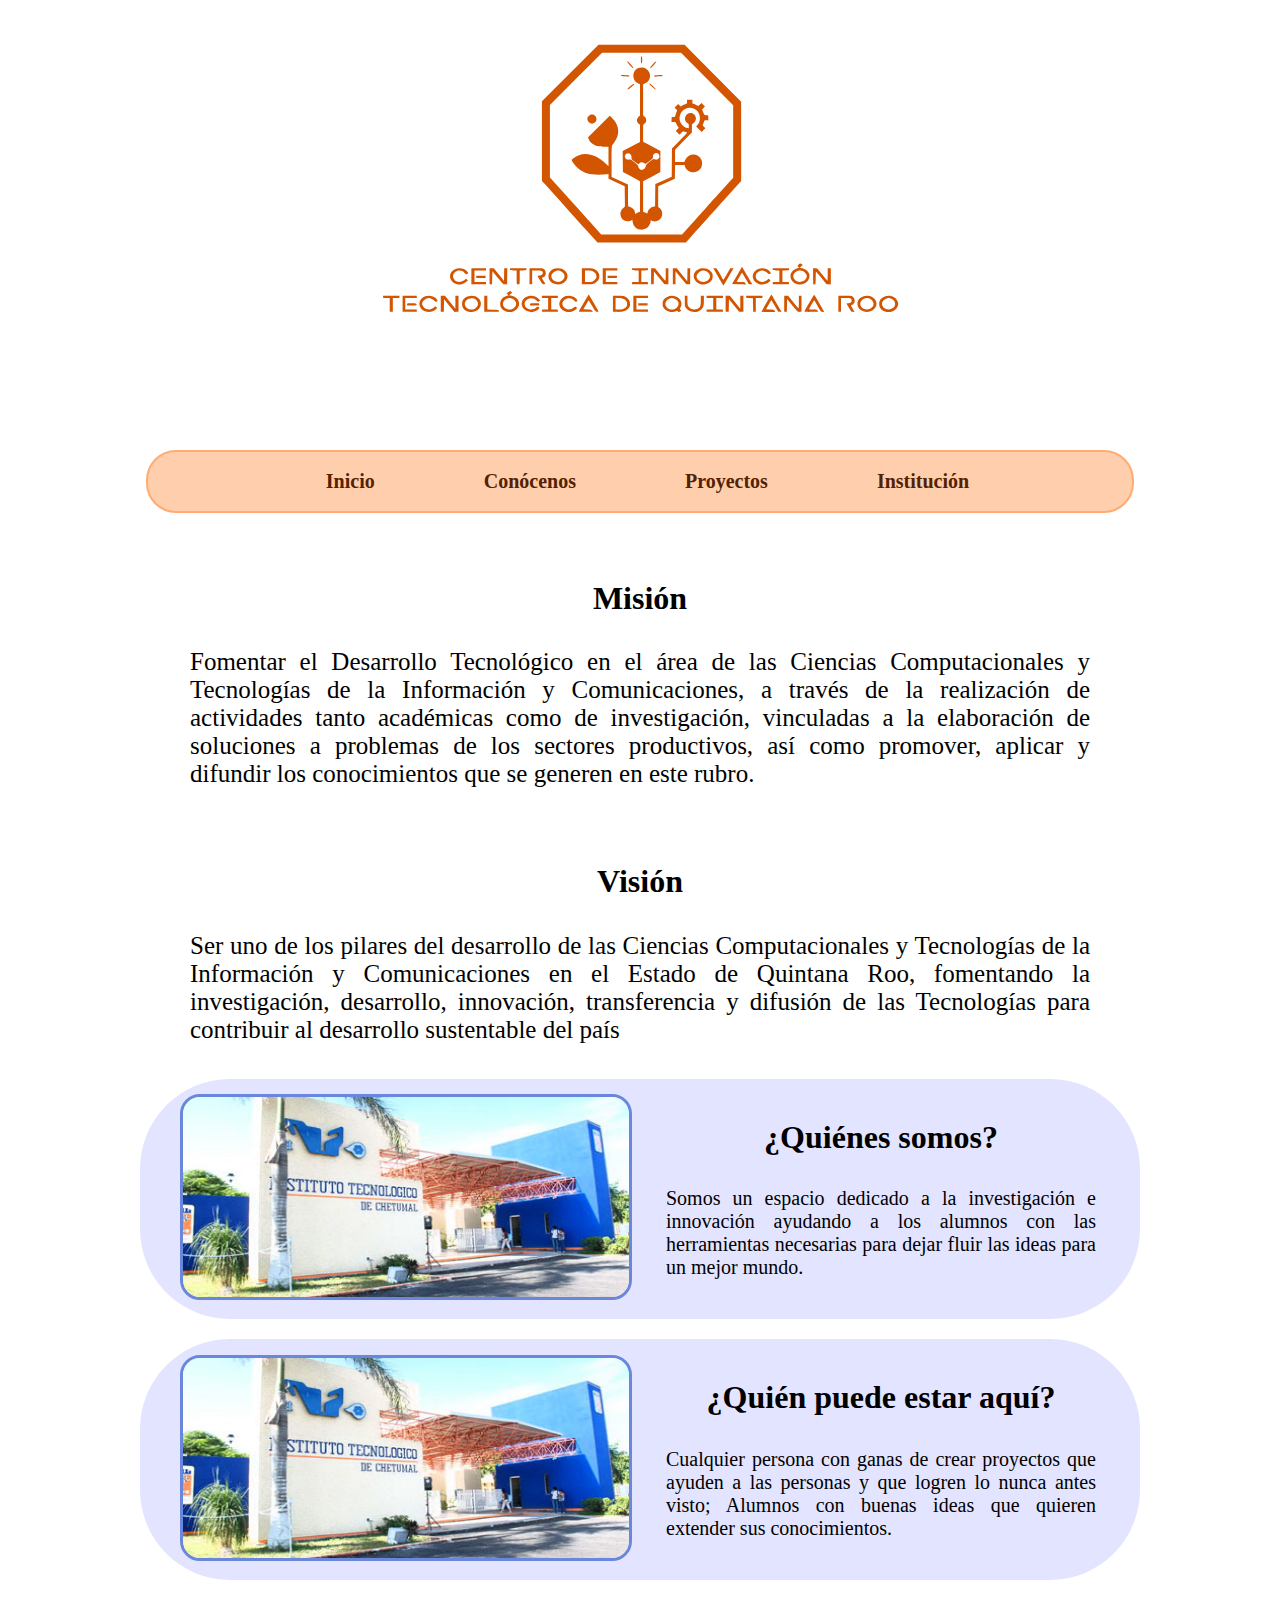
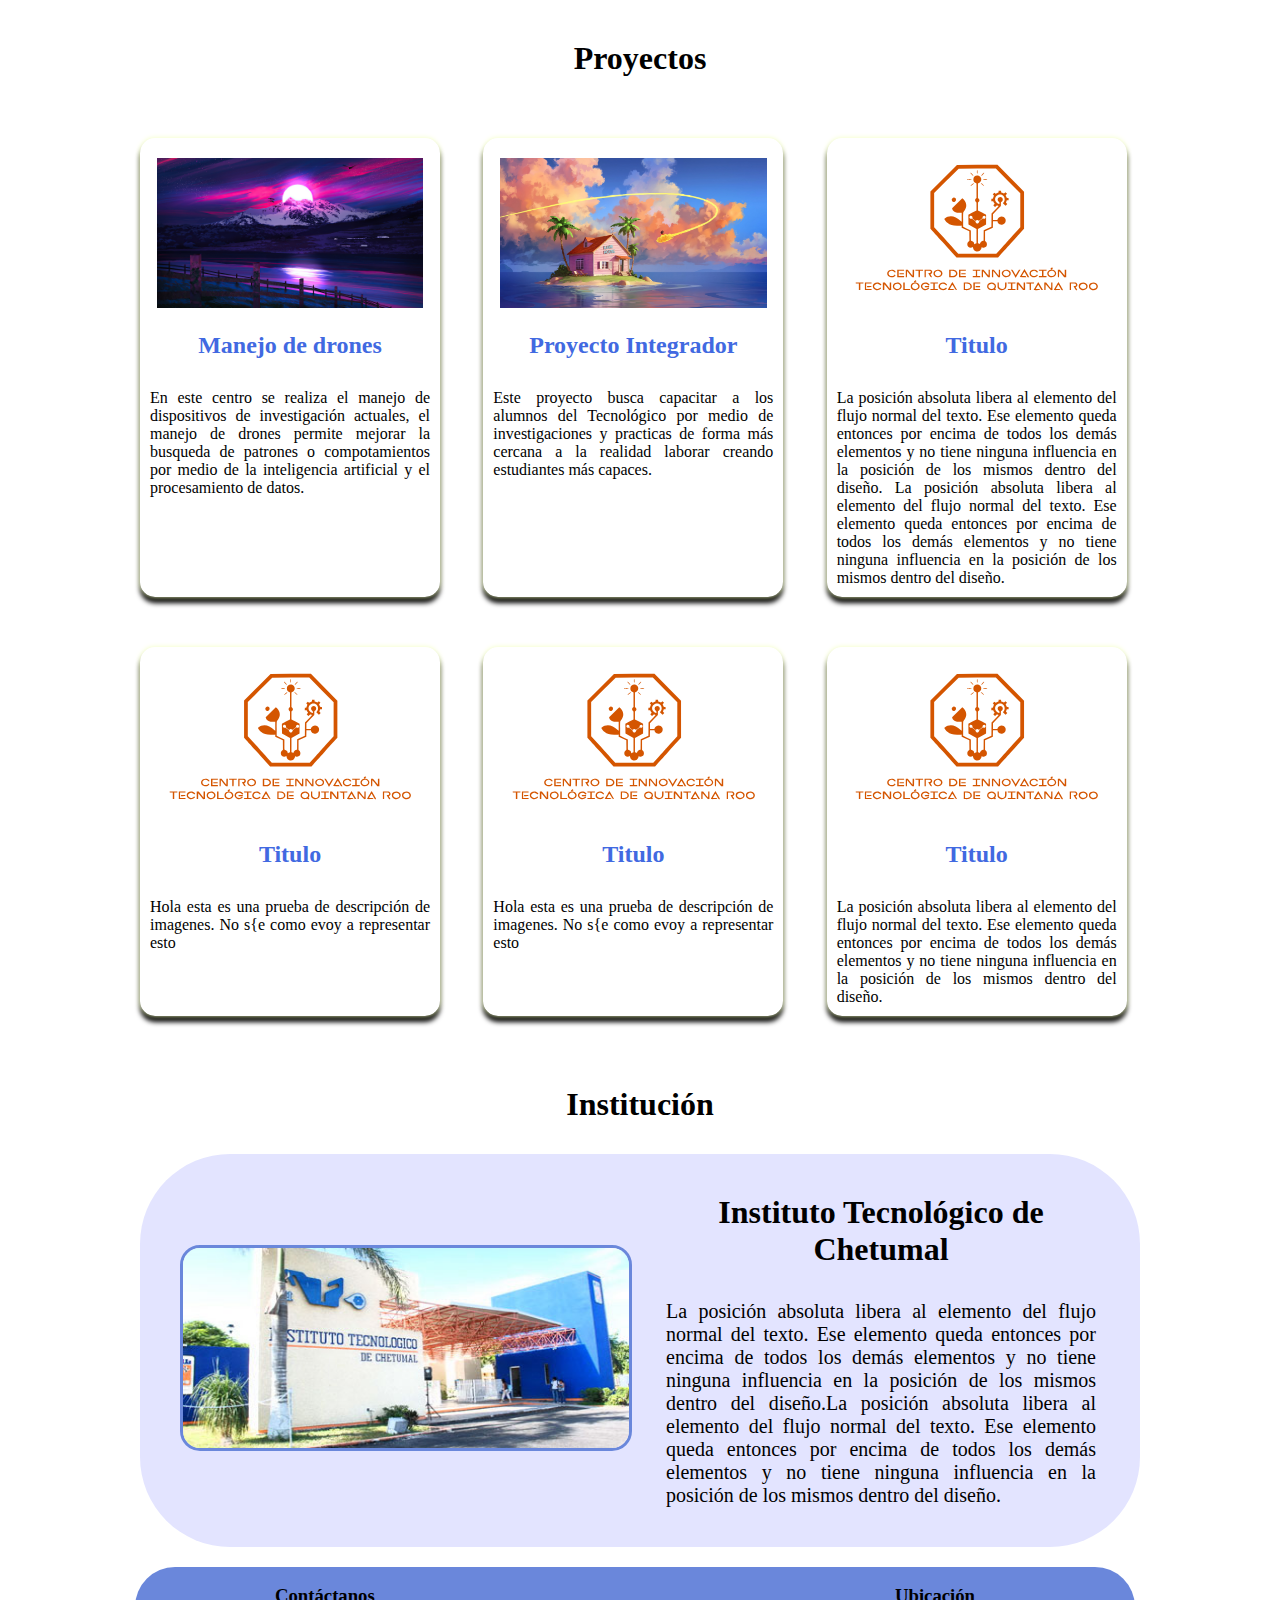
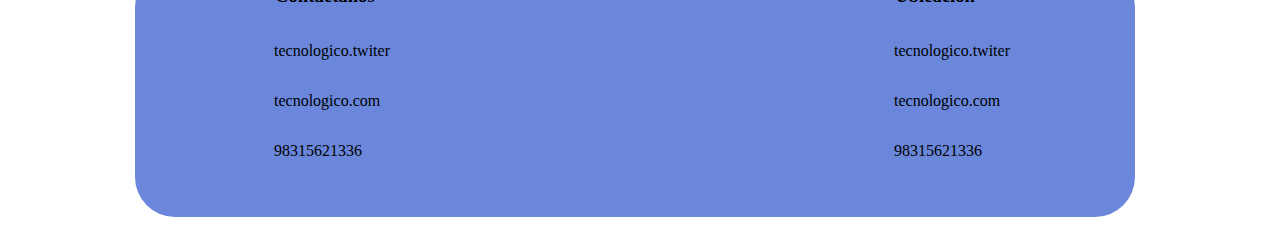
==== commit d21ff0b8: "Agregado de caja de ubicación" ====
--- a/paginas/index.html
+++ b/paginas/index.html
@@ -20,22 +20,22 @@
 		
 	</header>
 	
-	<!--Menu que se implementará a la página web-->
+	<!-----------------------Menu que se implementará a la página web------------------------------->
 	<div class = "separar"> 
 		<div id="menu">
 				<ul>			
 					<li><a href="#"> Inicio </a></li>
-					<li><a href="#conocenos"> Conócenos </a></li>
+					<li><a href	="#conocenos"> Conócenos </a></li>
 					<li><a href="#proyectos"> Proyectos </a></li>
-
 					<li><a href="#institucion"> Institución </a></li>
 				</ul>
 		</div>
 	</div>
-	
+
+	<!---------------------- Apartado conocenos---------------------------------------------->
 	
 	<div class = "cajaInfo">
-		
+		<div id="conocenos"></div>
 		<!--<img src="luna.jpg">-->
 		<h1 >Misión</h1>
 		<p>Fomentar el Desarrollo Tecnológico en el área de las Ciencias Computacionales y Tecnologías de la Información y Comunicaciones, a través de la realización de actividades tanto académicas como de investigación, vinculadas a la elaboración de soluciones a problemas de los sectores productivos, así como promover, aplicar y difundir los conocimientos que se generen en este rubro.</p>
@@ -56,7 +56,7 @@
 
 	<div class = "info_imagen">
 		
-		<div class="conocenos" >
+		<div >
 			<img src="TEC_de_Chetumal.jpg">
 				
 		</div>
@@ -82,11 +82,10 @@
 		</div>		
 	</div>
 	
-	
+	<!------------------------------ Apartado proyectos---------------------------------->
 	<h1 id = "proyectos">Proyectos</h1>
 
 	<div id = "cajaFotos">
-		
 		
 	
 		<div class = "galeria">
@@ -196,6 +195,15 @@
 		
 	</div>
 	
+	<div id = "direccion">
+		<h3>Ubicación</h3>
+		
+		<div class = "icon"><i class="fa-brands fa-twitter"></i><p>tecnologico.twiter</p></div>
+		<div class = "icon"><i class="fa-brands fa-facebook"></i><p>tecnologico.com</p></div>
+		<div class = "icon"><i class="fa-solid fa-mobile-button"></i><p>98315621336</p></div>
+		
+		
+	</div>
 
 </footer>
 	
--- a/paginas/estilos.css
+++ b/paginas/estilos.css
@@ -47,7 +47,7 @@
 
 		.separar{
 			top:0;
-			position: sticky;
+			position: static;
 		}
 	#menu{
 		margin: 0px;
@@ -283,7 +283,7 @@
 
 		footer {
 			display: flex;
-			flex-direction: row;
+			flex-direction: column;
 			width: 400px;
 			height: 600px;
 			margin-top: 10px;
@@ -334,6 +334,21 @@
 			font-size: 200%;
 		}
 
+		#direccion{
+			display: flex;
+			flex-direction: column;
+			align-items: flex-start;
+			margin-left: 20px;
+			margin-top: 100px;
+
+			padding-left: 20px;
+			width: 200px;
+
+		}
+
+		#direccion h3{
+			margin-left: 120px;
+		}
 
 
 }
@@ -652,6 +667,20 @@
 		font-size: 200%;
 	}
 
+
+	#direccion{
+		display: flex;
+		flex-direction: column;
+		align-items: flex-start;
+		margin-left: 15%;
+		padding-left: 20px;
+		width: 200px;
+		
+	}
+	
+	#direccion h3{
+		margin-left: 120px;
+	}
 }
 
 /* --------------------------Para resoluciones mayores de 1024-----------------------------------*/
@@ -945,5 +974,22 @@
 		
 		font-size: 200%;
 	}
+
+
+
+
+	#direccion h3{
+		margin-left: 120px;
+	}
+
+	#direccion{
+		margin-left: 25%;
+		display: flex;
+		flex-direction: column;
+		align-items: flex-start;
+		
+		padding-left: 20px;
+		width: 350px;
+	}
 }
 	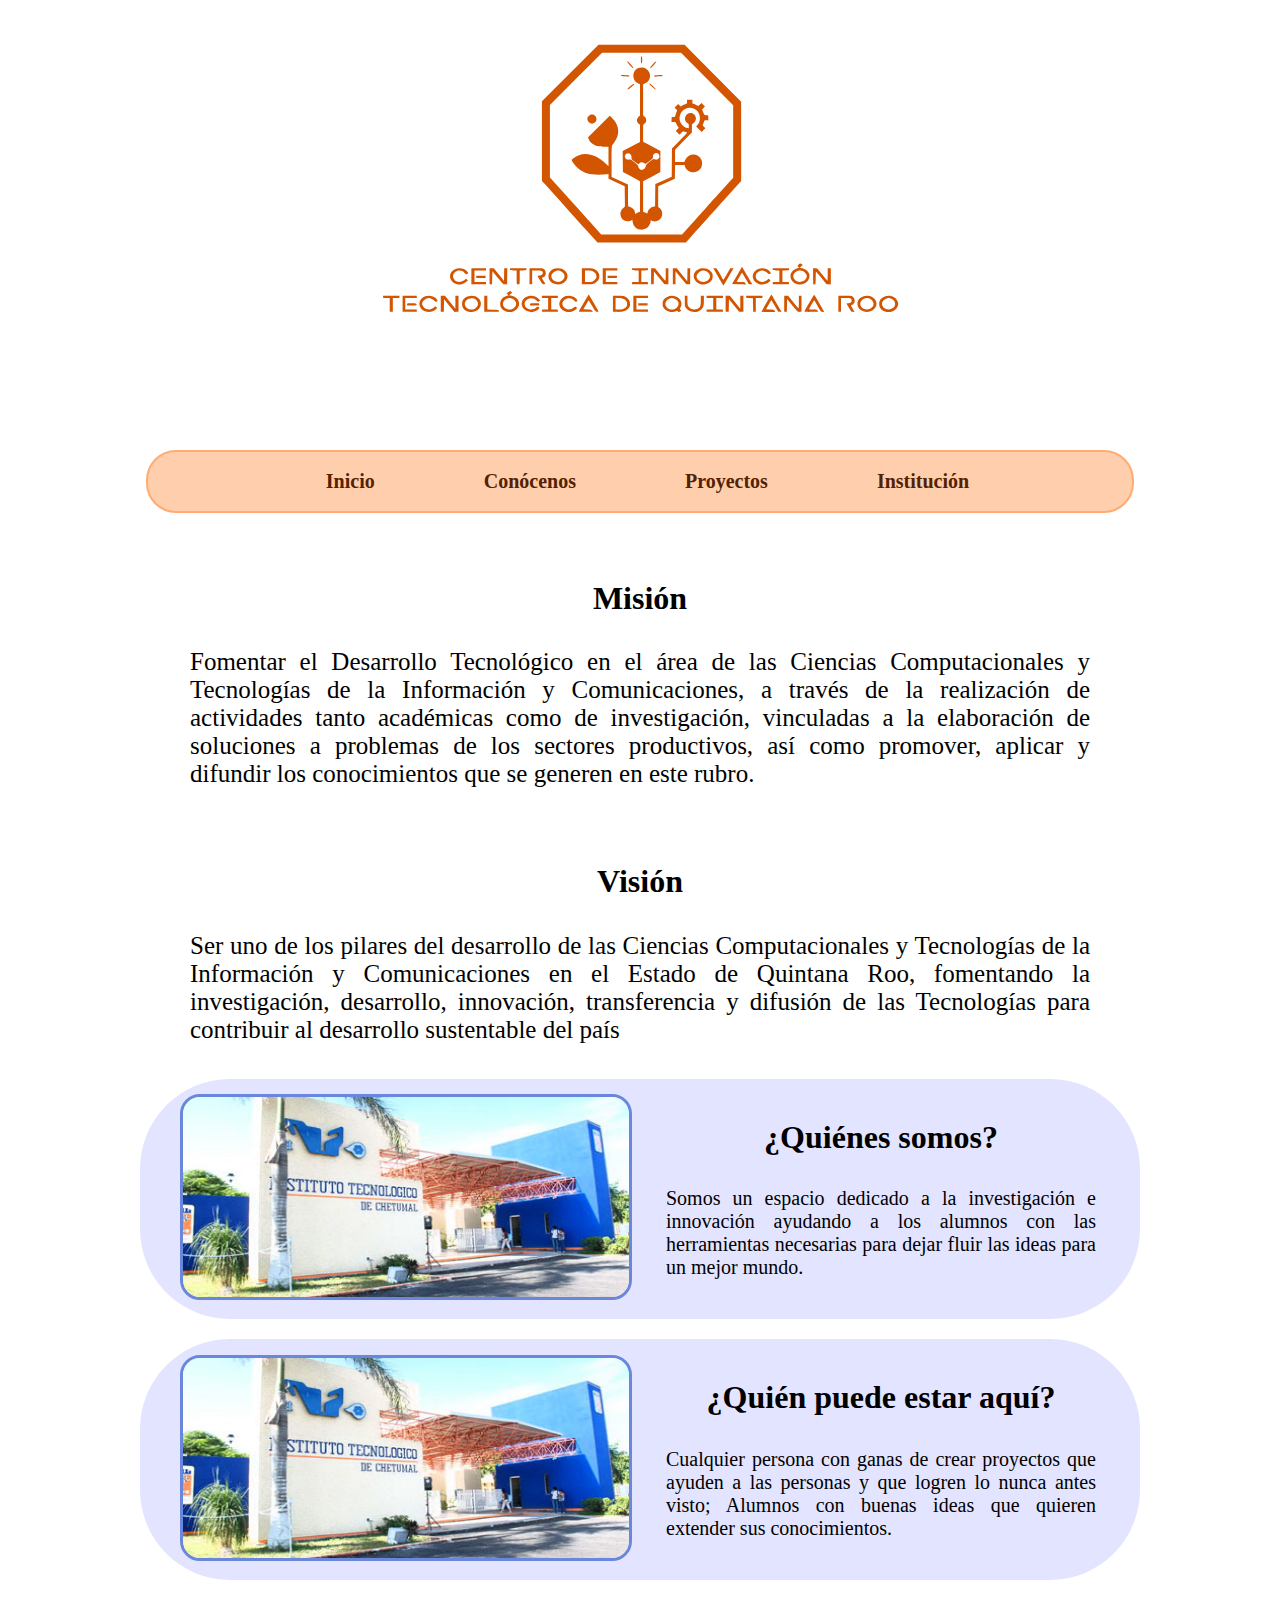
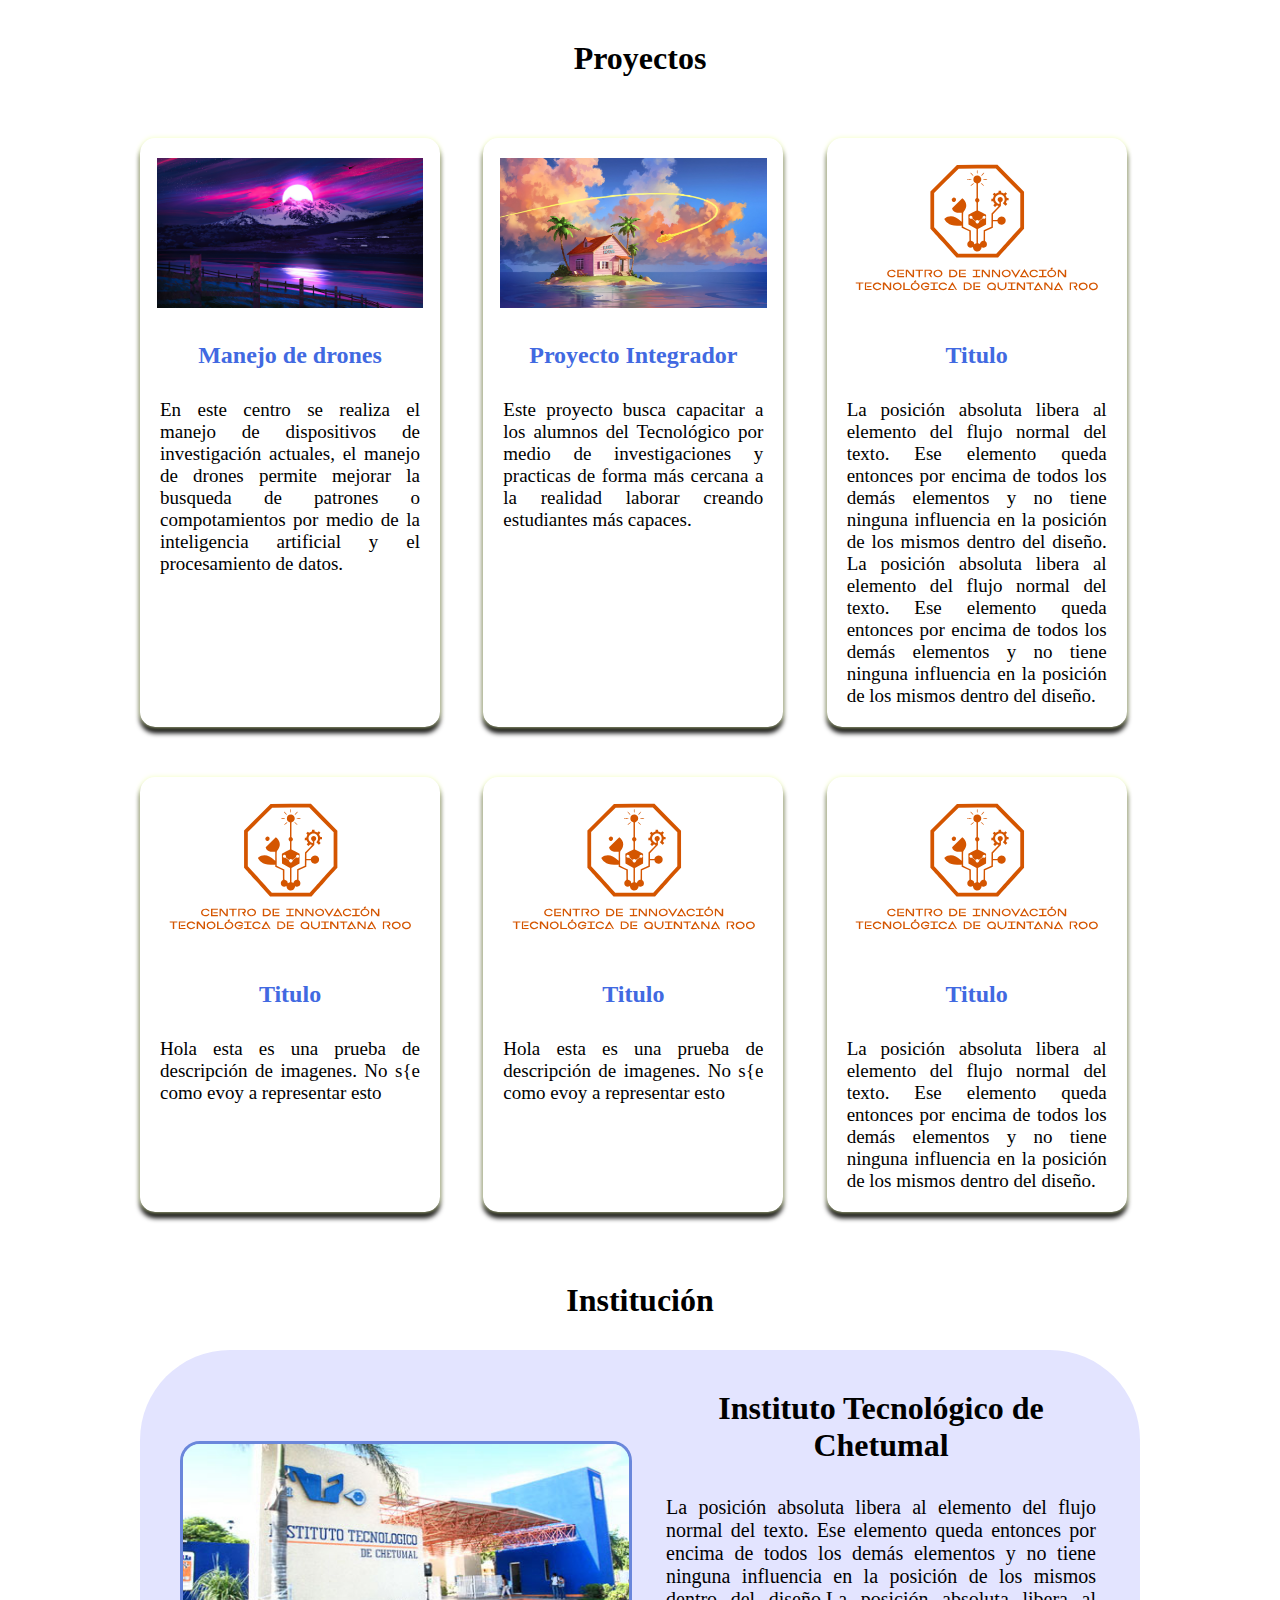
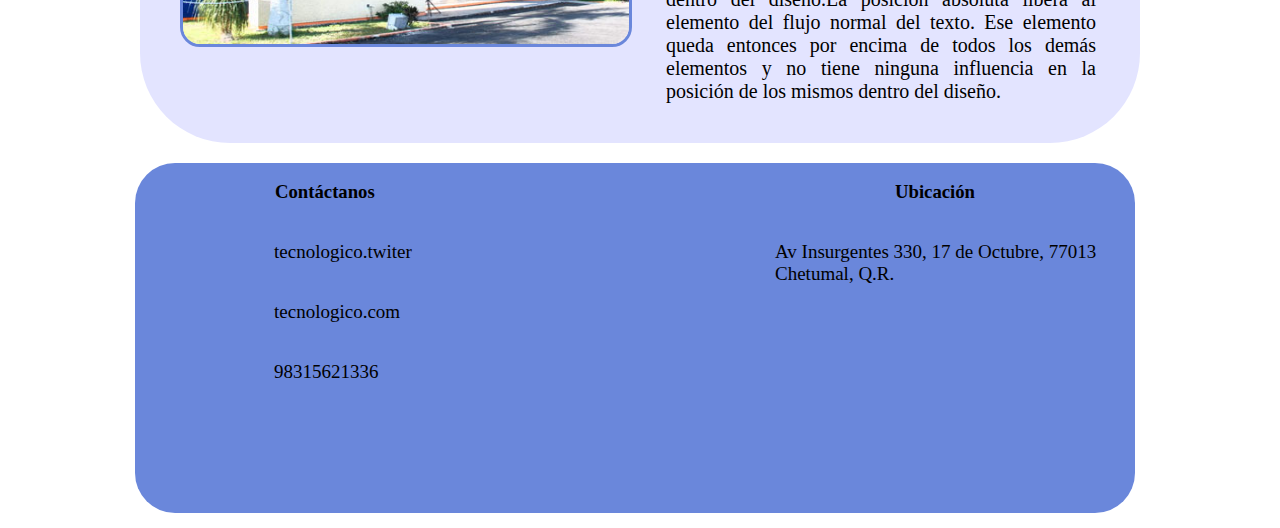
==== commit 6727f8f6: "Agregar ubicación de la escuela" ====
--- a/paginas/index.html
+++ b/paginas/index.html
@@ -197,10 +197,8 @@
 	
 	<div id = "direccion">
 		<h3>Ubicación</h3>
-		
-		<div class = "icon"><i class="fa-brands fa-twitter"></i><p>tecnologico.twiter</p></div>
-		<div class = "icon"><i class="fa-brands fa-facebook"></i><p>tecnologico.com</p></div>
-		<div class = "icon"><i class="fa-solid fa-mobile-button"></i><p>98315621336</p></div>
+		<p>Av Insurgentes 330, 17 de Octubre, 77013 Chetumal, Q.R.</p>
+		<iframe src="https://www.google.com/maps/embed?pb=!1m18!1m12!1m3!1d2249.52117988586!2d-88.30352365159133!3d18.518569351905178!2m3!1f0!2f0!3f0!3m2!1i1024!2i768!4f13.1!3m3!1m2!1s0x8f5ba4ab1b8e835d%3A0x847731bd399905be!2sTECNM%20Campus%20Chetumal!5e0!3m2!1ses!2smx!4v1655238195075!5m2!1ses!2smx" width="600" height="450" style="border:0;" allowfullscreen="" loading="lazy" referrerpolicy="no-referrer-when-downgrade"></iframe>
 		
 		
 	</div>
--- a/paginas/estilos.css
+++ b/paginas/estilos.css
@@ -7,6 +7,7 @@
 		p 
 	 {
 		color: rgb(0, 0, 0);
+		font-size: 19px;
 	 }
 
 	 body
@@ -204,7 +205,7 @@
 		}
 
 		div.descripcionFoto{
-
+			padding: 10px;
 			display: flex;
 			flex-direction: column;
 			align-content: center;
@@ -285,7 +286,7 @@
 			display: flex;
 			flex-direction: column;
 			width: 400px;
-			height: 600px;
+			height: 720px;
 			margin-top: 10px;
 			margin-left: 0px;
 			background: #6A87DB;
@@ -337,17 +338,20 @@
 		#direccion{
 			display: flex;
 			flex-direction: column;
-			align-items: flex-start;
-			margin-left: 20px;
-			margin-top: 100px;
-
+			align-items: center;
+			margin-left: 80px;
+			margin-top: 50px;
 			padding-left: 20px;
 			width: 200px;
 
 		}
 
 		#direccion h3{
-			margin-left: 120px;
+			margin-left: 0px;
+		}
+		iframe{
+			width: 320px;
+			height: 180px;
 		}
 
 
@@ -359,6 +363,7 @@
  p 
  {
  	color: rgb(0, 0, 0);
+	 font-size: 19px;
  }
 
  body
@@ -541,7 +546,7 @@
 	}
 	
 	div.descripcionFoto{
-		
+		padding: 10px;
 		display: flex;
 		flex-direction: column;
 		align-content: center;
@@ -619,7 +624,7 @@
 		display: flex;
 		flex-direction: row;
 		width: 650px;
-		height: 250px;
+		height: 350px;
 		margin-top: 10px;
 		margin-left: 0px;
 		background: #6A87DB;
@@ -671,15 +676,20 @@
 	#direccion{
 		display: flex;
 		flex-direction: column;
-		align-items: flex-start;
-		margin-left: 15%;
+		align-items: center;
+		margin-left: 20%;
 		padding-left: 20px;
 		width: 200px;
 		
 	}
 	
 	#direccion h3{
-		margin-left: 120px;
+		margin-left: 10px;
+	}
+
+	iframe{
+		width: 280px;
+		height: 180px;
 	}
 }
 
@@ -689,6 +699,8 @@
  p 
  {
  	color: rgb(0, 0, 0);
+	font-size: 19px;
+	
  }
 
  body
@@ -848,7 +860,7 @@
 	}
 	
 	div.descripcionFoto{
-		
+		padding: 10px;		
 		display: flex;
 		flex-direction: column;
 		align-content: center;
@@ -926,7 +938,7 @@
 		display: flex;
 		flex-direction: row;
 		width: 1000px;
-		height: 250px;
+		height: 350px;
 		margin-top: 10px;
 		margin-left: 5px;
 		margin-right: 15px;
@@ -991,5 +1003,10 @@
 		padding-left: 20px;
 		width: 350px;
 	}
+
+	iframe{
+		width: 320px;
+		height: 180px;
+	}
 }
 	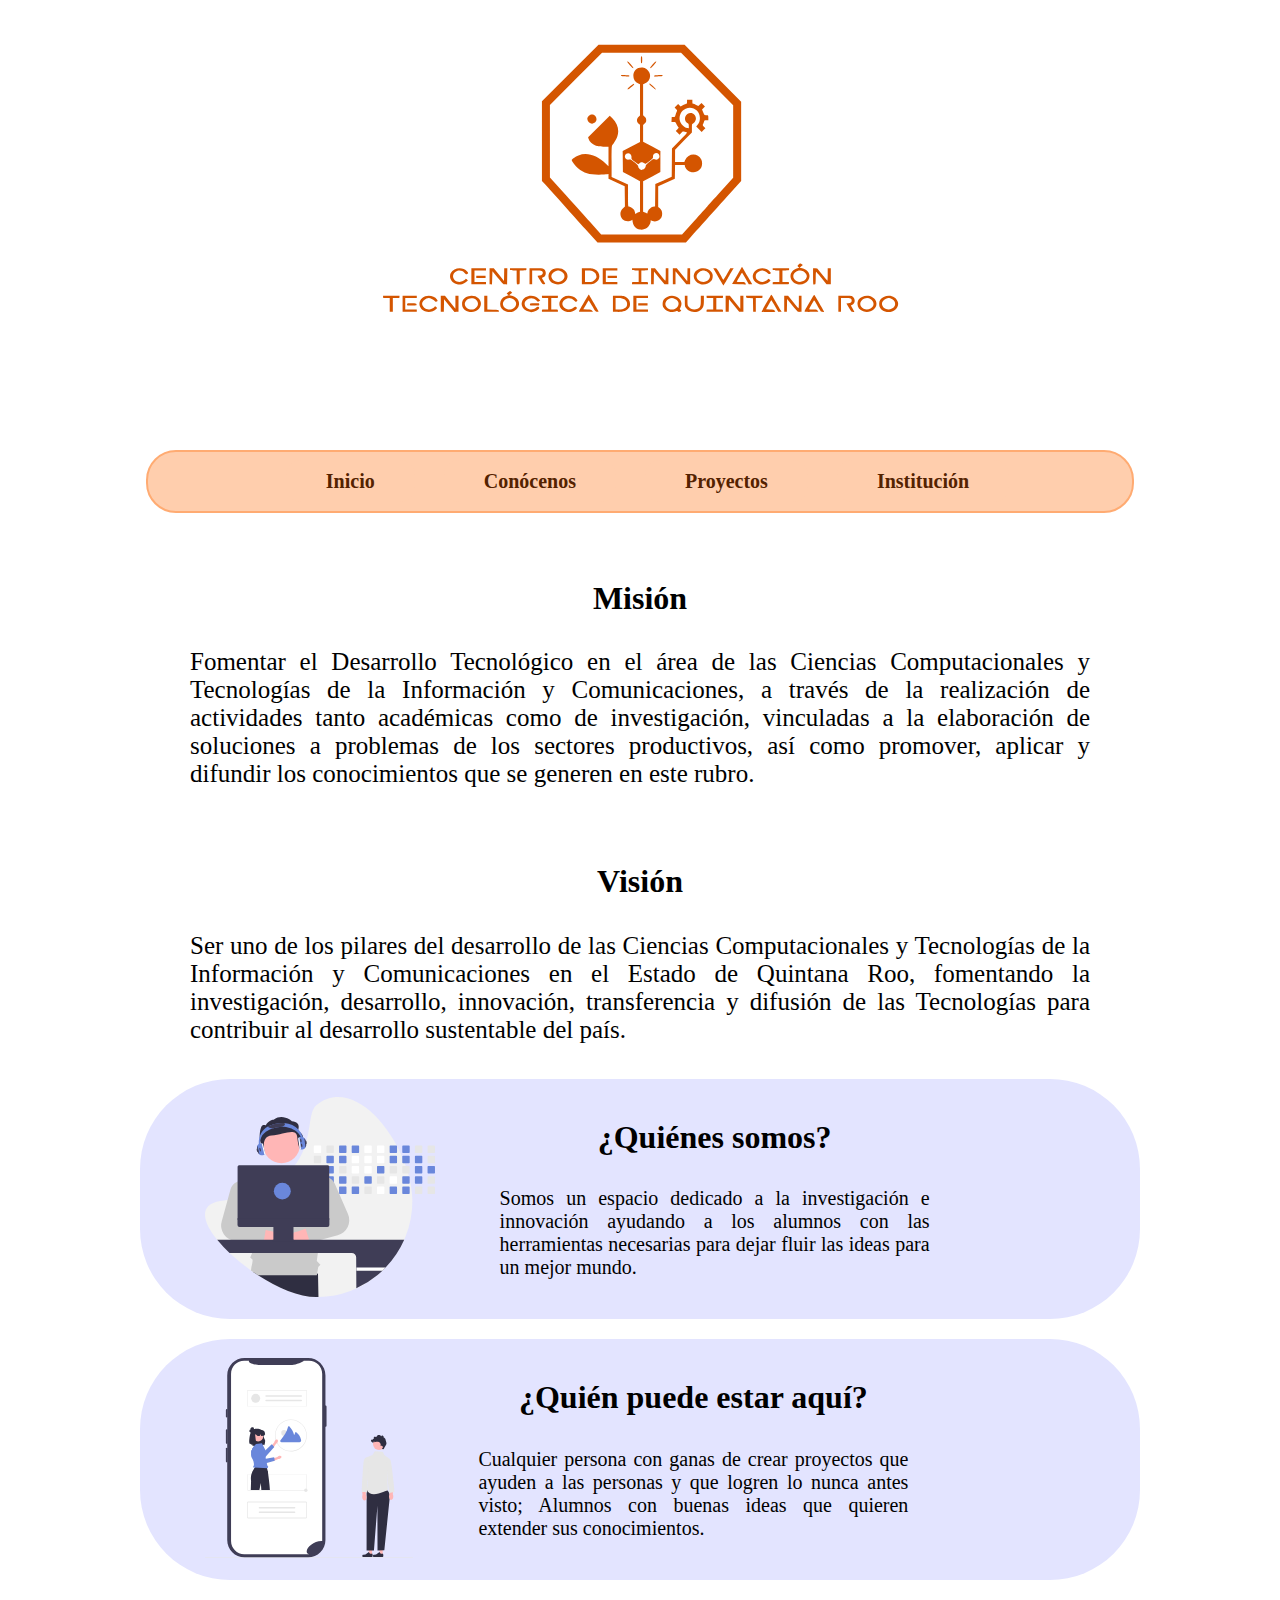
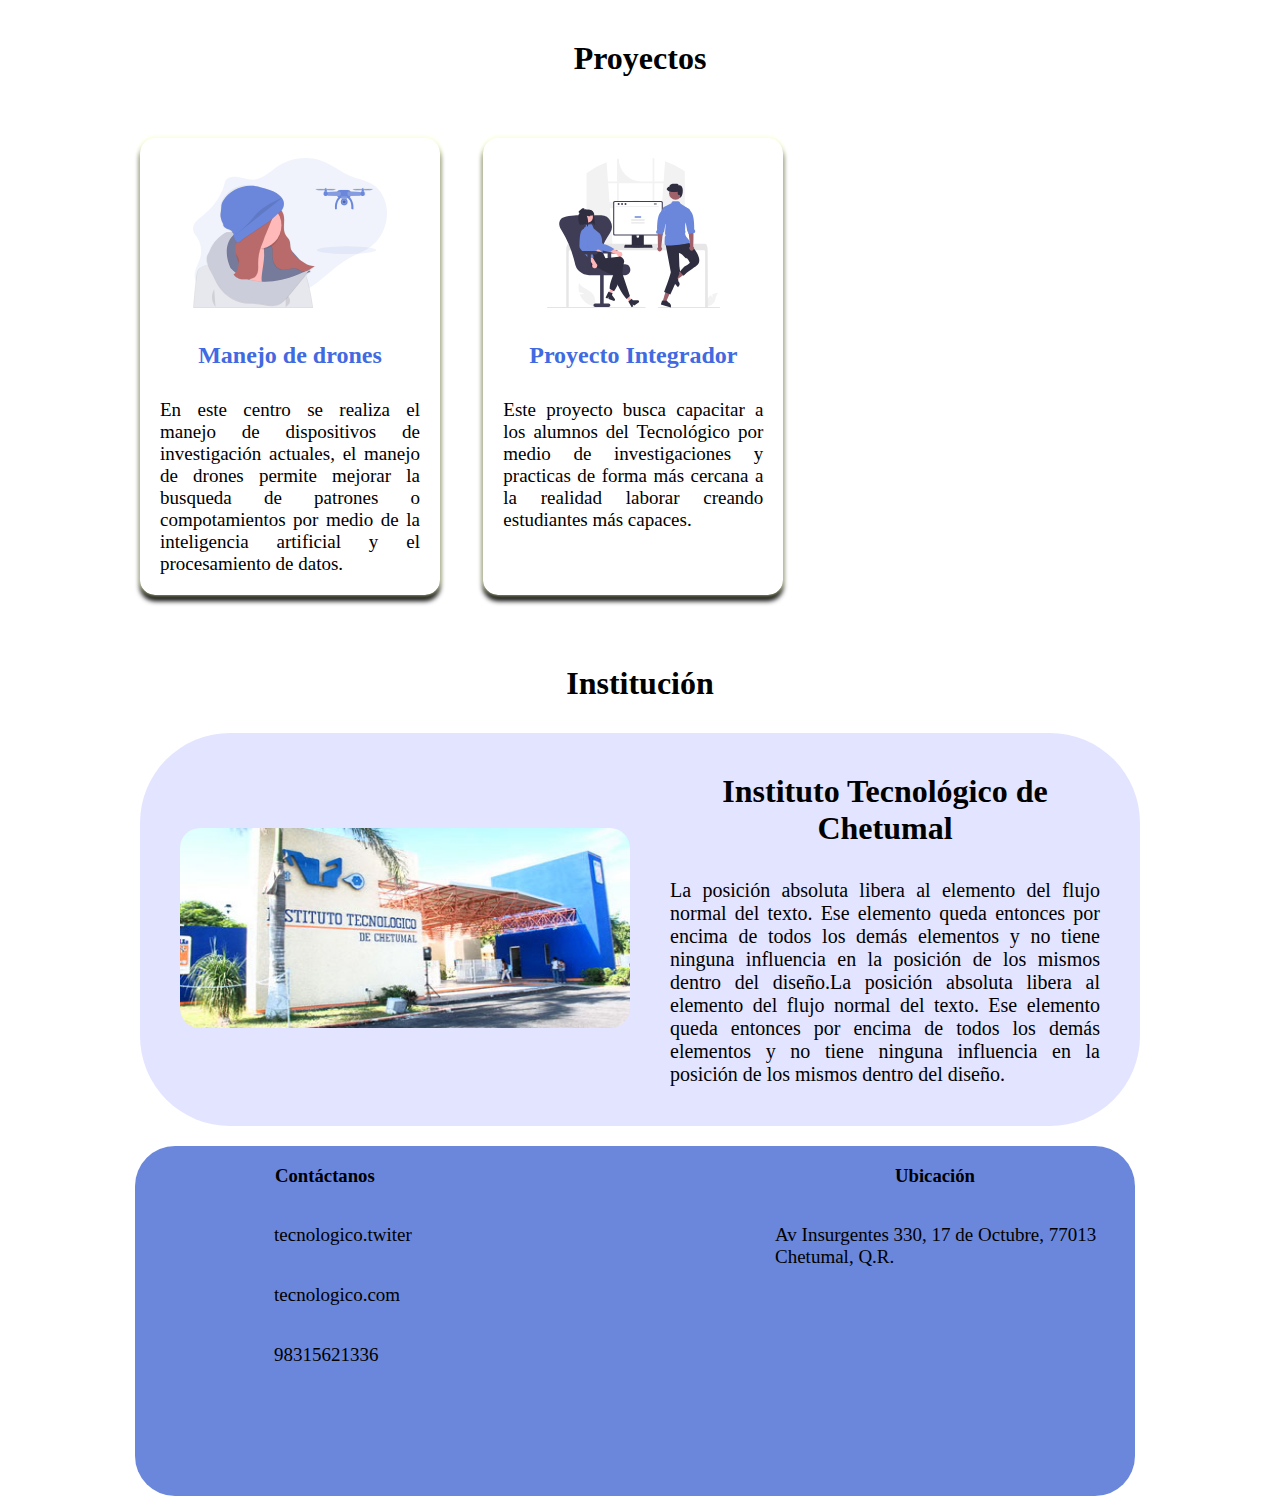
==== commit 76842020: "Agregado de contenido correcto" ====
--- a/paginas/index.html
+++ b/paginas/index.html
@@ -48,7 +48,7 @@
 		
 		<!--<img src="luna.jpg">-->
 		<h1>Visión</h1>
-		<p>Ser uno de los pilares del desarrollo de las Ciencias Computacionales y Tecnologías de la Información y Comunicaciones en el Estado de Quintana Roo, fomentando la investigación, desarrollo, innovación, transferencia y difusión de las Tecnologías para contribuir al desarrollo sustentable del país</p>
+		<p>Ser uno de los pilares del desarrollo de las Ciencias Computacionales y Tecnologías de la Información y Comunicaciones en el Estado de Quintana Roo, fomentando la investigación, desarrollo, innovación, transferencia y difusión de las Tecnologías para contribuir al desarrollo sustentable del país.</p>
 		
 		
 	
@@ -57,7 +57,7 @@
 	<div class = "info_imagen">
 		
 		<div >
-			<img src="TEC_de_Chetumal.jpg">
+			<img src="quien.svg">
 				
 		</div>
 		
@@ -71,7 +71,7 @@
 	<div class = "info_imagen">
 		
 		<div >
-			<img src="TEC_de_Chetumal.jpg">
+			<img src="producto.svg">
 				
 		</div>
 		
@@ -90,7 +90,7 @@
 	
 		<div class = "galeria">
 			<div class = "foto">
-				<img src="luna.jpg">
+				<img src="drone.svg">
 			</div>
 
 			<div class = "descripcionFoto">
@@ -101,7 +101,7 @@
 
 		<div class = "galeria">
 			<div class = "foto">
-				<img src="paisaje.jpg">
+				<img src="team.svg">
 				
 			</div>
 
@@ -111,58 +111,13 @@
 			</div>
 		</div>
 
-		<div class = "galeria">
-			<div class = "foto">
-				<img src="logo.svg">
-				
-			</div>
-
-			<div class = "descripcionFoto">
-				<h2>Titulo</h2>
-				<p>La posición absoluta libera al elemento del flujo normal del texto. Ese elemento queda entonces por encima de todos los demás elementos y no tiene ninguna influencia en la posición de los mismos dentro del diseño. La posición absoluta libera al elemento del flujo normal del texto. Ese elemento queda entonces por encima de todos los demás elementos y no tiene ninguna influencia en la posición de los mismos dentro del diseño.</p>
-			</div>
-		</div>
-
-		<div class = "galeria">
-			<div class = "foto">
-				<img src="logo.svg">
-				
-			</div>
-
-			<div class = "descripcionFoto">
-				<h2>Titulo</h2>
-				<p>Hola esta es una prueba de descripción de imagenes. No s{e como evoy a representar esto</p>
-			</div>
-		</div>
-	
-		<div class = "galeria">
-			<div class = "foto">
-				<img src="logo.svg">
-				
-			</div>
-
-			<div class = "descripcionFoto">
-				<h2>Titulo</h2>
-				<p>Hola esta es una prueba de descripción de imagenes. No s{e como evoy a representar esto</p>
-			</div>
-		</div>
 		
-		<div class = "galeria">
-			<div class = "foto">
-				<img src="logo.svg">
-				
-			</div>
-
-			<div class = "descripcionFoto">
-				<h2>Titulo</h2>
-				<p>La posición absoluta libera al elemento del flujo normal del texto. Ese elemento queda entonces por encima de todos los demás elementos y no tiene ninguna influencia en la posición de los mismos dentro del diseño.</p>
-			</div>
-		</div>
 		
 	</div>
-	
+	<!-----------------------------------Instituto--------------------------->
+
 	<h1 id = "institucion">Institución</h1>
-	
+
 	<div class = "info_imagen">
 		
 		<div >
--- a/paginas/estilos.css
+++ b/paginas/estilos.css
@@ -245,9 +245,8 @@
 	
 	.info_imagen div img {
 		margin-top: 40px;
-		width: 100%;
-		height: 150px;
-		border: 3px solid #6A87DB;
+		width: 90%;
+		
 		border-radius: 20px;
 		
 	}
@@ -587,9 +586,10 @@
 	
 	.info_imagen div img {
 		margin-top: 30px;
-		width: 100%;
+		margin-left: 10px; margin-right: 10px;
+		width: 90%;
 		height: px;
-		border: 3px solid #6A87DB;
+		
 		border-radius: 20px;
 		
 	}
@@ -902,7 +902,6 @@
 		margin-left: 40px;
 		width: 100%;
 		height: 200px;
-		border: 3px solid #6A87DB;
 		border-radius: 20px;
 		margin-top: 0px;
 	}
